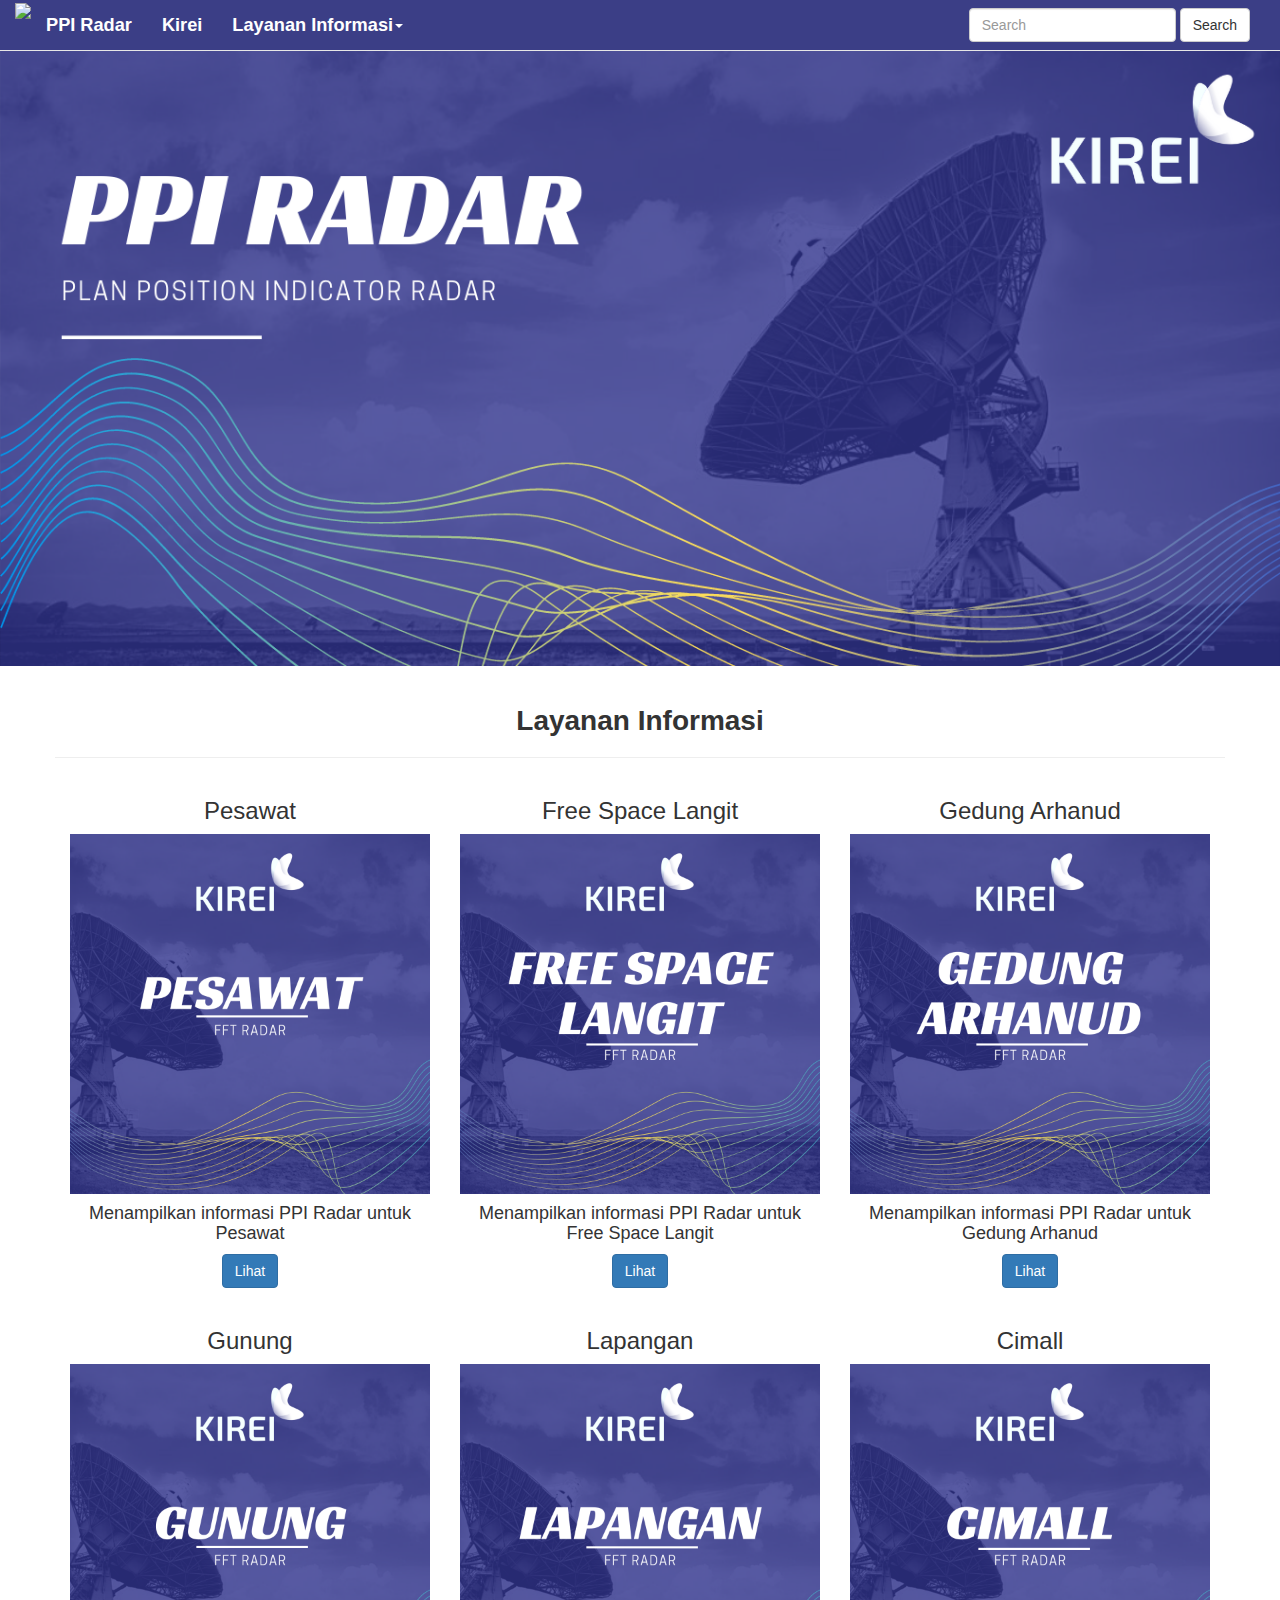
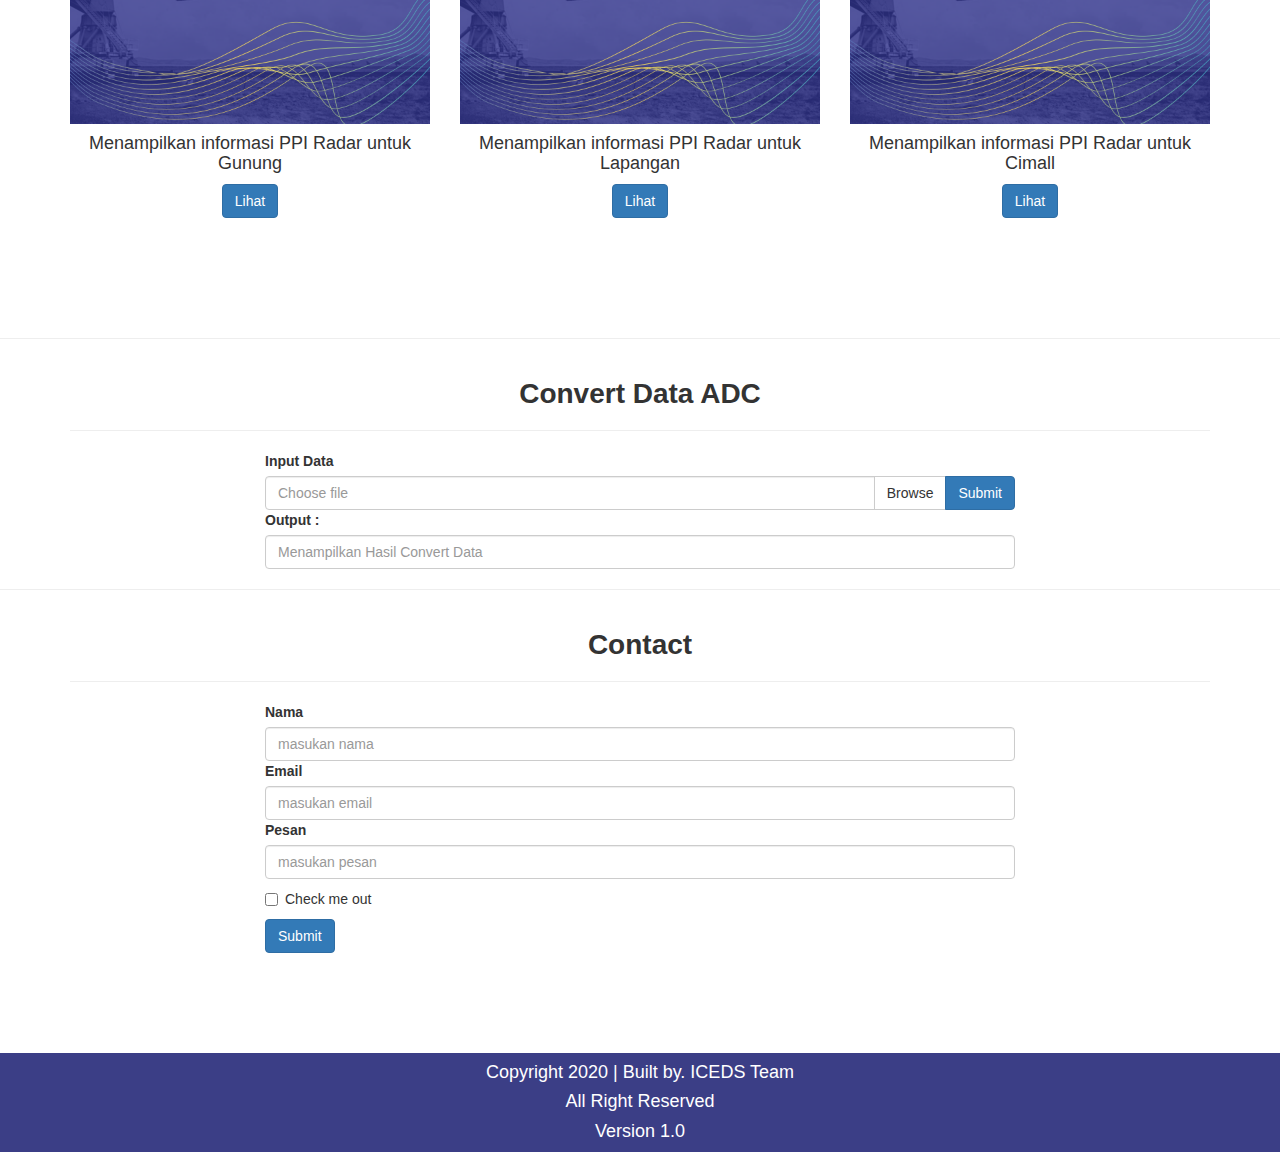
==== web/index.html @ fed9dc4a "Add files via upload" ====
<!doctype html>
<html lang="en">
  <head>
    <meta charset="utf-8">
    <meta http-equiv="X-UA-Compatible" content="IE=edge">
    <meta name="viewport" content="width=device-width, initial-scale=1">
    <!-- The above 3 meta tags *must* come first in the head; any other head content must come *after* these tags -->
    <title> PPI Radar </title>

    <!-- Bootstrap -->
    <link rel="stylesheet" href="https://stackpath.bootstrapcdn.com/bootstrap/3.4.1/css/bootstrap.min.css" integrity="sha384-HSMxcRTRxnN+Bdg0JdbxYKrThecOKuH5zCYotlSAcp1+c8xmyTe9GYg1l9a69psu" crossorigin="anonymous">
    <link rel="stylesheet" href="css/style.css">

    <!-- HTML5 shim and Respond.js for IE8 support of HTML5 elements and media queries -->
    <!-- WARNING: Respond.js doesn't work if you view the page via file:// -->
    <!--[if lt IE 9]>
      <script src="https://oss.maxcdn.com/html5shiv/3.7.3/html5shiv.min.js"></script>
      <script src="https://oss.maxcdn.com/respond/1.4.2/respond.min.js"></script>
    <![endif]-->
  </head>
  <body>

<!--header-->
</section>
<section class="header" id="header">
<nav class="navbar navbar-default navbar-fixed-top "style="background-color: #3B3E86;">
  <div class="container-fluid">
    <!-- Brand and toggle get grouped for better mobile display -->
    <div class="navbar-header">
      <button type="button" class="navbar-toggle collapsed" data-toggle="collapse" data-target="#bs-example-navbar-collapse-1" aria-expanded="false">
        <span class="sr-only">Toggle navigation</span>
        <span class="icon-bar"></span>
        <span class="icon-bar"></span>
        <span class="icon-bar"></span>
      </button>
      <a href="http://kirei.co.id"><img src="img/8.png" width="auto" height="50px" style="padding-top: 0px;"></a>
    </div>

    <!-- Collect the nav links, forms, and other content for toggling -->
    <div class="collapse navbar-collapse" id="bs-example-navbar-collapse-1  "style="background-color: #3B3E86;">
      <ul class="nav navbar-nav">
        <li><a style="color:#FFFFFF; font-weight:bold; font-size: 130%; "href="...">PPI Radar</a></li>
        </li>
        <li><a style="color:#FFFFFF; font-weight:bold; font-size: 130%;"href="https://kirei.co.id/">Kirei</a></li>
        </li>
        <li class="dropdown">
          <a style="font-weight:bold; font-size: 130%; background-color: #3B3E86; color:#FFFFFF "style="color:#FFFFFF;"href="#" class="dropdown-toggle" data-toggle="dropdown" role="button" aria-haspopup="true" aria-expanded="false">Layanan Informasi<span class="caret"></span></a>
          <ul class="dropdown-menu">
            <li><a href="img/2.png">Pesawat</a></li>
            <li><a href="img/3.png">Free Space Langit</a></li>
            <li><a href="img/4.png">Gedung Arhanud</a></li>
            <li><a href="img/5.png">Gunung</a></li>
            <li><a href="img/6.png">Lapangan</a></li>
            <li><a href="img/7.png">Cimall</a></li>
          </ul>
        </li>
      </ul>
      <ul class="nav navbar-nav navbar-right">
      <form class="navbar-form navbar-right" style="margin-right: 15px;">
        <div class="form-group">
          <input type="text" class="form-control" placeholder="Search">
        </div>
        <button type="submit"class="btn btn-default">Search</button>
      </form>
      </ul>
    </div><!-- /.navbar-collapse -->
  </div><!-- /.container-fluid -->
</nav>
</section>

<section class="first" id="first">
  <div class="thumbnail" style="padding: 0px; border:none;">
      <img src="img/1.png" alt="...">
      </div>
    </dir>
</section>

<section class="konten" id="konten">
<div class="container">
<div class="row text-center">
  <h3 style="font-weight:bold; font-size: 200%;">Layanan Informasi</h3>
  <hr>
</div>
<div class="row">
  <div class="col-sm-4">
    <div class="caption text-center">
        <h3>Pesawat</h3>
    <div class="thumbnail" style="padding: 0px; border:none;">
      <img src="img/2.png" width="auto" height="300">
      <h4>Menampilkan informasi PPI Radar untuk Pesawat</h4>
      <p><a href="img/2a.png" class="btn btn-primary" role="button">Lihat</a>
      </div>
    </div>
  </div>
  <div class="col-sm-4">
    <div class="caption text-center">
        <h3>Free Space Langit</h3>
    <div class="thumbnail" style="padding: 0px; border:none;">
      <img src="img/3.png" width="auto" height="300">
        <h4>Menampilkan informasi PPI Radar untuk Free Space Langit</h4>
        <p><a href="img/3a.png" class="btn btn-primary" role="button">Lihat</a>
      </div>
    </div>
  </div>
  <div class="col-sm-4">
    <div class="caption text-center">
        <h3>Gedung Arhanud</h3>
    <div class="thumbnail" style="padding: 0px; border:none;">
      <img src="img/4.png" width="auto" height="300">
        <h4>Menampilkan informasi PPI Radar untuk Gedung Arhanud</h4>
        <p><a href="img/4a.png" class="btn btn-primary" role="button">Lihat</a>
      </div>
    </div>
  </div>
</div>
<div class="row row-bawah"> 
   <div class="col-sm-4">
    <div class="caption text-center">
        <h3>Gunung</h3>
    <div class="thumbnail" style="padding: 0px; border:none;">
      <img src="img/5.png" width="auto" height="300">
       <h4>Menampilkan informasi PPI Radar untuk Gunung</h4>
         <p><a href="img/5a.png" class="btn btn-primary" role="button">Lihat</a>
      </div>
    </div>
  </div>
  <div class="col-sm-4">
    <div class="caption text-center">
        <h3>Lapangan</h3>
    <div class="thumbnail" style="padding: 0px; border:none;">
      <img src="img/6.png" width="auto" height="300">
        <h4>Menampilkan informasi PPI Radar untuk Lapangan</h4>
         <p><a href="img/6a.png" class="btn btn-primary" role="button">Lihat</a>
      </div>
    </div>
  </div>
  <div class="col-sm-4">
    <div class="caption text-center">
        <h3>Cimall</h3>
    <div class="thumbnail" style="padding: 0px; border:none;">
      <img src="img/7.png" width="auto" height="300">
        <h4>Menampilkan informasi PPI Radar untuk Cimall</h4>
         <p><a href="img/7a.png" class="btn btn-primary" role="button">Lihat</a>
      </div>
    </div>
  </div>
</section>

<hr>

<section class="pencarian" id="pencarian">
  <div class="container">
    <div class="row">
      <div class="col-sm-12 text-center">
        <h3 style="font-weight:bold; font-size: 200%;">Convert Data ADC</h3>
        <hr>
      </div>  
    </div>
  <div class="row">
<div class="col-sm-8 col-sm-offset-2">
    <form>
        <div class="from-group">
          <label for="name">Input Data</label>
          <div class="input-group">
          <input type="text" class="form-control" placeholder="Choose file">
           <span class="input-group-btn">
            <button class="btn btn-default" type="button">Browse</button>
            <button type="submit" class="btn btn-primary" role="button">Submit</button>
           </span>
        </div><!-- /input-group -->
      <div class="from-group">
          <label for="email">Output :</label>
          <input type="text" id="email" class="form-control" placeholder="Menampilkan Hasil Convert Data">
      </form>
    </div>
  </div>
</section>

<hr>

<section class="contact" id="contact">
  <div class="container">
    <div class="row">
      <div class="col-sm-12 text-center">
        <h3 style="font-weight:bold; font-size: 200%;">Contact</h3>
        <hr>
      </div>  
    </div>
  <div class="row">
    <div class="col-sm-8 col-sm-offset-2">
      <form>
        <div class="from-group">
          <label for="name">Nama</label>
          <input type="text" id="nama" class="form-control" placeholder="masukan nama">
        </div>
      <div class="from-group">
          <label for="email">Email</label>
          <input type="text" id="email" class="form-control" placeholder="masukan email">
      <div class="from-group">
          <label for="email">Pesan</label>
          <input type="text" id="Pesan" class="form-control" placeholder="masukan pesan">
        <div class="checkbox">
          <label>
           <input type="checkbox"> Check me out
          </label>
        </div>
        <button type="submit" class="btn btn-primary" role="button">Submit</button>
      </form>
    </div>
  </div>
</section>


<footer style="background-color: #3B3E86;">
  <div class="container">
    <div class="row">
    <div class="col-sm-12 text-center" style="color:#FFFFFF;">
      <h4>Copyright 2020 | Built by. ICEDS Team</h4>
      <h4>All Right Reserved</h4>
      <h4>Version 1.0</h4>
    </div>
</footer>


    <!-- jQuery (necessary for Bootstrap's JavaScript plugins) -->
    <script src="https://code.jquery.com/jquery-1.12.4.min.js" integrity="sha384-nvAa0+6Qg9clwYCGGPpDQLVpLNn0fRaROjHqs13t4Ggj3Ez50XnGQqc/r8MhnRDZ" crossorigin="anonymous"></script>
    <!-- Include all compiled plugins (below), or include individual files as needed -->
    <script src="https://stackpath.bootstrapcdn.com/bootstrap/3.4.1/js/bootstrap.min.js" integrity="sha384-aJ21OjlMXNL5UyIl/XNwTMqvzeRMZH2w8c5cRVpzpU8Y5bApTppSuUkhZXN0VxHd" crossorigin="anonymous"></script>
  </body>
</html>
---- web/css/style.css ----
hq {
	text-align: center;
}

.first {
	margin-top: 50px ;
}

.navbar {
	background-color: #1D2969
}

.footer {
	position: absolute;
	bottom: 0;
	width: 100%;
	height: 100px;
	background-color: : #1D2969
}

.konten {
	margin-bottom: 100px;
}

.contact {
	margin-bottom: 100px;
}
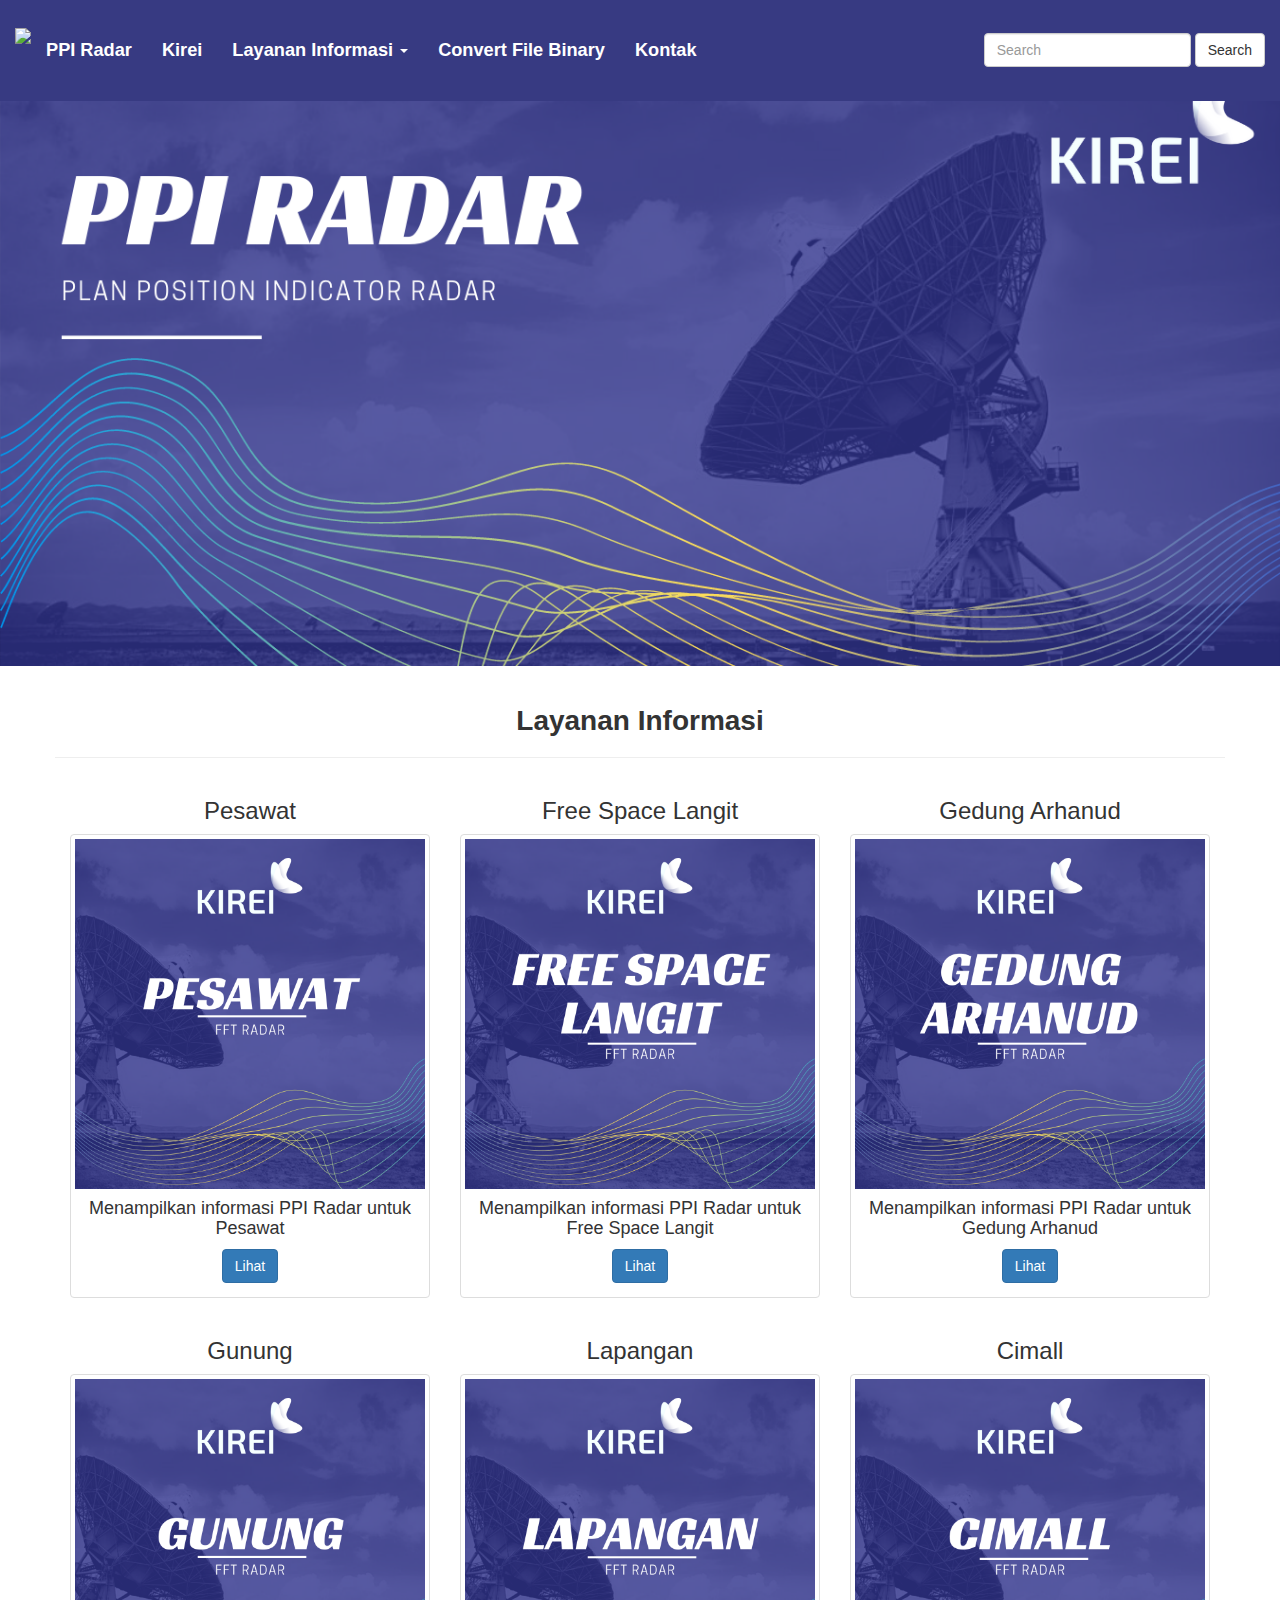
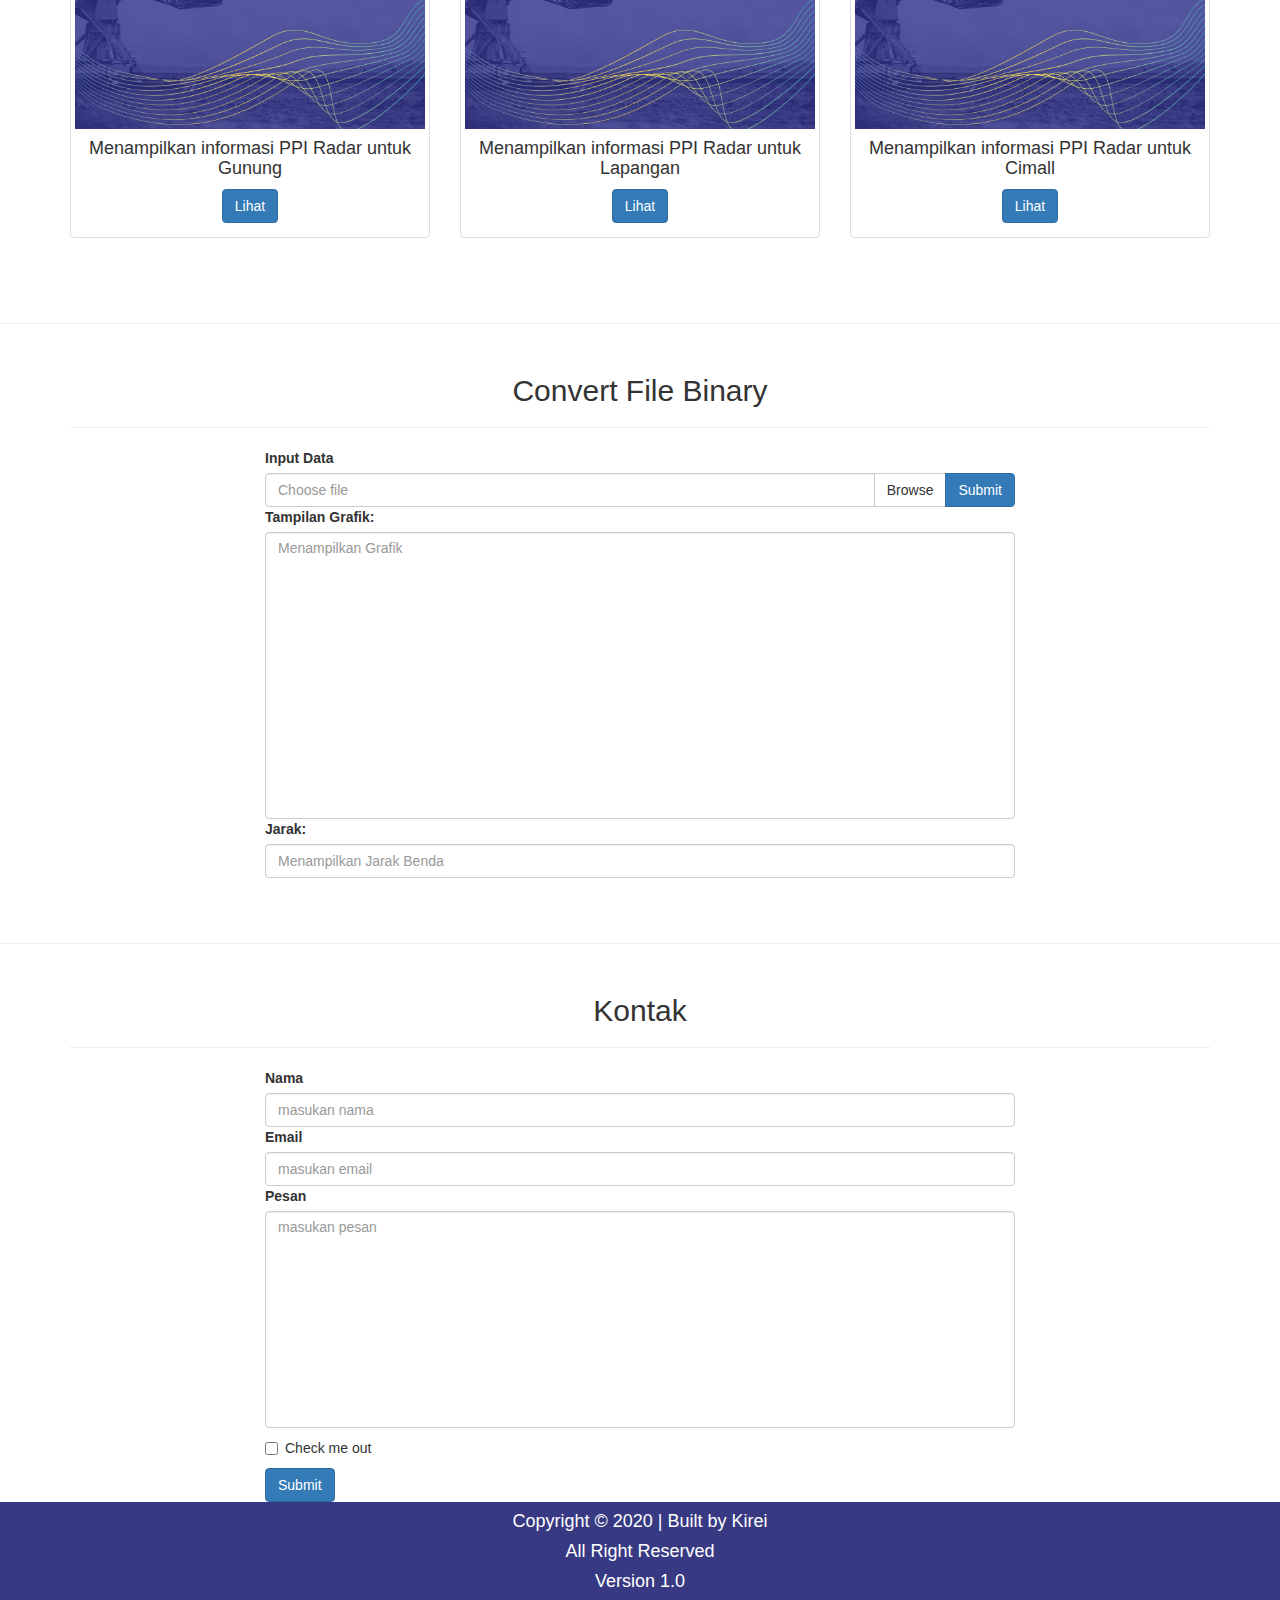
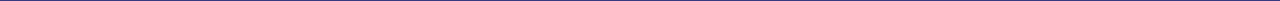
==== commit 9c6cc3c0: "update" ====
--- a/web/index.html
+++ b/web/index.html
@@ -1,5 +1,5 @@
 <!doctype html>
-<html lang="en">
+<html lang="en" id="home">
   <head>
     <meta charset="utf-8">
     <meta http-equiv="X-UA-Compatible" content="IE=edge">
@@ -14,217 +14,261 @@
     <!-- HTML5 shim and Respond.js for IE8 support of HTML5 elements and media queries -->
     <!-- WARNING: Respond.js doesn't work if you view the page via file:// -->
     <!--[if lt IE 9]>
-      <script src="https://oss.maxcdn.com/html5shiv/3.7.3/html5shiv.min.js"></script>
-      <script src="https://oss.maxcdn.com/respond/1.4.2/respond.min.js"></script>
+    <script src="https://oss.maxcdn.com/html5shiv/3.7.3/html5shiv.min.js"></script>
+    <script src="https://oss.maxcdn.com/respond/1.4.2/respond.min.js"></script>
     <![endif]-->
   </head>
-  <body>
-
-<!--header-->
-</section>
-<section class="header" id="header">
-<nav class="navbar navbar-default navbar-fixed-top "style="background-color: #3B3E86;">
+  <body id="body">  
+
+
+    <!-- navbar -->
+<nav class="navbar navbar-default navbar-fixed-top"style="background-color: #373A82; padding-top: 25px; padding-bottom: 25px; opacity: 100%; border-color: transparent; box-shadow: none;">
   <div class="container-fluid">
     <!-- Brand and toggle get grouped for better mobile display -->
-    <div class="navbar-header">
+     <div class="navbar-header">
       <button type="button" class="navbar-toggle collapsed" data-toggle="collapse" data-target="#bs-example-navbar-collapse-1" aria-expanded="false">
         <span class="sr-only">Toggle navigation</span>
         <span class="icon-bar"></span>
         <span class="icon-bar"></span>
         <span class="icon-bar"></span>
       </button>
-      <a href="http://kirei.co.id"><img src="img/8.png" width="auto" height="50px" style="padding-top: 0px;"></a>
-    </div>
+      <img src="img/8.png" width="auto" height="50px" style="padding-top: 0px;"></a>
+  </div>    
 
     <!-- Collect the nav links, forms, and other content for toggling -->
-    <div class="collapse navbar-collapse" id="bs-example-navbar-collapse-1  "style="background-color: #3B3E86;">
-      <ul class="nav navbar-nav">
-        <li><a style="color:#FFFFFF; font-weight:bold; font-size: 130%; "href="...">PPI Radar</a></li>
-        </li>
-        <li><a style="color:#FFFFFF; font-weight:bold; font-size: 130%;"href="https://kirei.co.id/">Kirei</a></li>
-        </li>
-        <li class="dropdown">
-          <a style="font-weight:bold; font-size: 130%; background-color: #3B3E86; color:#FFFFFF "style="color:#FFFFFF;"href="#" class="dropdown-toggle" data-toggle="dropdown" role="button" aria-haspopup="true" aria-expanded="false">Layanan Informasi<span class="caret"></span></a>
-          <ul class="dropdown-menu">
-            <li><a href="img/2.png">Pesawat</a></li>
-            <li><a href="img/3.png">Free Space Langit</a></li>
-            <li><a href="img/4.png">Gedung Arhanud</a></li>
-            <li><a href="img/5.png">Gunung</a></li>
-            <li><a href="img/6.png">Lapangan</a></li>
-            <li><a href="img/7.png">Cimall</a></li>
+        <div class="collapse navbar-collapse" id="bs-example-navbar-collapse-1">
+          <ul class="nav navbar-nav">
+            <li><a style="color:#FFFFFF; font-weight:bold; font-size: 130%; "href="#home">PPI Radar</a></li>
+            <li><a style="color:#FFFFFF; font-weight:bold; font-size: 130%; "href="https://kirei.co.id/">Kirei</a></li>
           </ul>
-        </li>
-      </ul>
-      <ul class="nav navbar-nav navbar-right">
-      <form class="navbar-form navbar-right" style="margin-right: 15px;">
+          <ul class="nav navbar-nav navbar-left">
+            <li class="dropdown">
+              <a style="font-weight:bold; font-size: 130%; background-color: #373A82; color:#FFFFFF; "href="#" class="dropdown-toggle" data-toggle="dropdown" role="button" aria-haspopup="true" aria-expanded="false">Layanan Informasi <span class="caret"></span></a>
+              <ul class="dropdown-menu "style="color:#FFFFFF; background-color: #373A82;">
+               <ul class="dropdown">
+                <li><a style="color:#FFFFFF; background-color: #373A82;"href="img/2.png">Pesawat</a></li>
+                <li><a style="color:#FFFFFF; background-color: #373A82;"href="img/3.png">Free Space Langit</a></li>
+                <li><a style="color:#FFFFFF; background-color: #373A82;"href="img/4.png">Gedung Arhanud</a></li>
+                <li><a style="color:#FFFFFF; background-color: #373A82;"href="img/5.png">Gunung</a></li>
+                <li><a style="color:#FFFFFF; background-color: #373A82;"href="img/6.png">Lapangan</a></li>
+                <li><a style="color:#FFFFFF; background-color: #373A82;"href="img/7.png">Cimall</a></li>
+               </ul>
+              </ul>
+            </li>
+          </ul>
+          <ul class="nav navbar-nav">
+            <li><a style="color:#FFFFFF; font-weight:bold; font-size: 130%;"href="#gaib" >Convert File Binary</a></li>
+            <li><a style="color:#FFFFFF; font-weight:bold; font-size: 130%;"href="#gaib-1">Kontak</a></li>
+          </ul>
+      <form class="navbar-form navbar-right">
         <div class="form-group">
           <input type="text" class="form-control" placeholder="Search">
         </div>
-        <button type="submit"class="btn btn-default">Search</button>
+        <button type="Search" class="btn btn-default">Search</button>
       </form>
-      </ul>
     </div><!-- /.navbar-collapse -->
   </div><!-- /.container-fluid -->
 </nav>
-</section>
-
-<section class="first" id="first">
-  <div class="thumbnail" style="padding: 0px; border:none;">
-      <img src="img/1.png" alt="...">
+<!--akhir navbar-->
+
+
+    <!-- first -->
+    <section class="first" id="first">
+      <div class="thumbnail" style="padding: 0px; border:none;">
+        <img src="img/1.png" alt="PPI Radar">
+      </dir>
+    </section><!-- /first -->
+
+    <!-- layanan-informasi -->
+    <section class="layanan-informasi" id="layanan-informasi">
+      <div class="container">
+        <!-- row1 -->
+        <div class="row text-center">
+          <h3 style="font-weight:bold; font-size: 200%;">Layanan Informasi</h3>
+          <hr>
+        </div><!-- /row1 -->
+        
+        <!-- row2 -->
+        <div class="row">
+          <div class="col-sm-4">
+            <div class="caption text-center">
+              <h3>Pesawat</h3>
+              <div class="thumbnail text-center tmb-no-border">
+                <img src="img/2.png" width="auto" height="300">
+                <h4>Menampilkan informasi PPI Radar untuk Pesawat</h4>
+                <p><a href="img/2a.png" class="btn btn-primary" role="button" target="_blank">Lihat</a></p>
+              </div>
+            </div>
+          </div>
+
+          <div class="col-sm-4">
+            <div class="caption text-center">
+              <h3>Free Space Langit</h3>
+              <div class="thumbnail text-center tmb-no-border">
+                <img src="img/3.png" width="auto" height="300">
+                <h4>Menampilkan informasi PPI Radar untuk Free Space Langit</h4>
+                <p><a href="img/3a.png" class="btn btn-primary" role="button" target="_blank">Lihat</a></p>
+              </div>
+            </div>
+          </div>
+
+          <div class="col-sm-4">
+            <div class="caption text-center">
+              <h3>Gedung Arhanud</h3>
+              <div class="thumbnail text-center tmb-no-border ">
+                <img src="img/4.png" width="auto" height="300">
+                <h4>Menampilkan informasi PPI Radar untuk Gedung Arhanud</h4>
+                <p><a href="img/4a.png" class="btn btn-primary" role="button" target="_blank">Lihat</a></p>
+              </div>
+            </div>
+          </div>
+        </div><!-- /row2 -->
+
+        <!-- row3 -->
+        <div class="row row-bawah">
+          <div class="col-sm-4">
+            <div class="caption text-center">
+              <h3>Gunung</h3>
+              <div class="thumbnail text-center tmb-no-border">
+                <img src="img/5.png" width="auto" height="300">
+                <h4>Menampilkan informasi PPI Radar untuk Gunung</h4>
+                <p><a href="img/5a.png" class="btn btn-primary" role="button" target="_blank">Lihat</a></p>
+              </div>
+            </div>
+          </div>
+
+          <div class="col-sm-4">
+            <div class="caption text-center">
+              <h3>Lapangan</h3>
+              <div class="thumbnail text-center tmb-no-border">
+                <img src="img/6.png" width="auto" height="300">
+                <h4>Menampilkan informasi PPI Radar untuk Lapangan</h4>
+                <p><a href="img/6a.png" class="btn btn-primary" role="button" target="_blank">Lihat</a></p>
+              </div>
+            </div>
+          </div>
+          <div class="col-sm-4">
+            <div class="caption text-center">
+              <h3>Cimall</h3>
+              <div class="thumbnail text-center tmb-no-border">
+                <img src="img/7.png" width="auto" height="300">
+                <h4>Menampilkan informasi PPI Radar untuk Cimall</h4>
+                <p><a href="img/7a.png" class="btn btn-primary" role="button" target="_blank">Lihat</a></p>
+              </div>
+            </div>
+          </div>
+        </div><!-- /row3 -->
+      </div><!-- /container -->
+      <div style="padding-bottom: 50px; "class="gaib" id="gaib">
       </div>
-    </dir>
-</section>
-
-<section class="konten" id="konten">
-<div class="container">
-<div class="row text-center">
-  <h3 style="font-weight:bold; font-size: 200%;">Layanan Informasi</h3>
-  <hr>
-</div>
-<div class="row">
-  <div class="col-sm-4">
-    <div class="caption text-center">
-        <h3>Pesawat</h3>
-    <div class="thumbnail" style="padding: 0px; border:none;">
-      <img src="img/2.png" width="auto" height="300">
-      <h4>Menampilkan informasi PPI Radar untuk Pesawat</h4>
-      <p><a href="img/2a.png" class="btn btn-primary" role="button">Lihat</a>
+    </section><!-- /konten -->
+
+
+<!-- convert-excel -->
+<hr style="margin-top: 15px; "id="hr-excel">
+    <section style="margin-top: 30px; "class="convert" id="convert">
+      <div class="container">
+        <!-- row1 -->
+        <div class="row">
+          <div class="col-sm-12 text-center">
+            <h2>Convert File Binary</h2>
+            <hr>
+          </div>  
+        </div><!-- /row1 -->
+
+        <!-- row2 -->
+        <div class="row">
+          <div class="col-sm-8 col-sm-offset-2">
+            <form>
+              <div class="from-group">
+                <label for="input">Input Data</label>
+                <div class="input-group">
+                  <input type="text" class="form-control" placeholder="Choose file">
+                  <span class="input-group-btn">
+                    <button class="btn btn-default" type="button">Browse</button>
+                    <button type="submit" class="btn btn-primary" role="button">Submit</button>
+                  </span>
+                </div><!-- /input-group -->
+              </div>
+              <div class="from-group">
+                <label for="Grafik">Tampilan Grafik:</label>
+                <input type="text" id="Grafik" class="form-control" placeholder="Menampilkan Grafik"style="padding-top: 15px; padding-bottom: 270px;">
+              </div>
+              <div class="from-group">
+                <label for="Jarak">Jarak:</label>
+                <input type="text" id="Jarak" class="form-control" placeholder="Menampilkan Jarak Benda">
+              </div>
+            </form>
+          </div>
+        </div><!-- /row2 -->
+      </div><!-- /container -->
+      <div style="padding-bottom: 50px; "class="gaib-1" id="gaib-1">
       </div>
-    </div>
-  </div>
-  <div class="col-sm-4">
-    <div class="caption text-center">
-        <h3>Free Space Langit</h3>
-    <div class="thumbnail" style="padding: 0px; border:none;">
-      <img src="img/3.png" width="auto" height="300">
-        <h4>Menampilkan informasi PPI Radar untuk Free Space Langit</h4>
-        <p><a href="img/3a.png" class="btn btn-primary" role="button">Lihat</a>
-      </div>
-    </div>
-  </div>
-  <div class="col-sm-4">
-    <div class="caption text-center">
-        <h3>Gedung Arhanud</h3>
-    <div class="thumbnail" style="padding: 0px; border:none;">
-      <img src="img/4.png" width="auto" height="300">
-        <h4>Menampilkan informasi PPI Radar untuk Gedung Arhanud</h4>
-        <p><a href="img/4a.png" class="btn btn-primary" role="button">Lihat</a>
-      </div>
-    </div>
-  </div>
-</div>
-<div class="row row-bawah"> 
-   <div class="col-sm-4">
-    <div class="caption text-center">
-        <h3>Gunung</h3>
-    <div class="thumbnail" style="padding: 0px; border:none;">
-      <img src="img/5.png" width="auto" height="300">
-       <h4>Menampilkan informasi PPI Radar untuk Gunung</h4>
-         <p><a href="img/5a.png" class="btn btn-primary" role="button">Lihat</a>
-      </div>
-    </div>
-  </div>
-  <div class="col-sm-4">
-    <div class="caption text-center">
-        <h3>Lapangan</h3>
-    <div class="thumbnail" style="padding: 0px; border:none;">
-      <img src="img/6.png" width="auto" height="300">
-        <h4>Menampilkan informasi PPI Radar untuk Lapangan</h4>
-         <p><a href="img/6a.png" class="btn btn-primary" role="button">Lihat</a>
-      </div>
-    </div>
-  </div>
-  <div class="col-sm-4">
-    <div class="caption text-center">
-        <h3>Cimall</h3>
-    <div class="thumbnail" style="padding: 0px; border:none;">
-      <img src="img/7.png" width="auto" height="300">
-        <h4>Menampilkan informasi PPI Radar untuk Cimall</h4>
-         <p><a href="img/7a.png" class="btn btn-primary" role="button">Lihat</a>
-      </div>
-    </div>
-  </div>
-</section>
-
-<hr>
-
-<section class="pencarian" id="pencarian">
-  <div class="container">
-    <div class="row">
-      <div class="col-sm-12 text-center">
-        <h3 style="font-weight:bold; font-size: 200%;">Convert Data ADC</h3>
-        <hr>
-      </div>  
-    </div>
-  <div class="row">
-<div class="col-sm-8 col-sm-offset-2">
-    <form>
-        <div class="from-group">
-          <label for="name">Input Data</label>
-          <div class="input-group">
-          <input type="text" class="form-control" placeholder="Choose file">
-           <span class="input-group-btn">
-            <button class="btn btn-default" type="button">Browse</button>
-            <button type="submit" class="btn btn-primary" role="button">Submit</button>
-           </span>
-        </div><!-- /input-group -->
-      <div class="from-group">
-          <label for="email">Output :</label>
-          <input type="text" id="email" class="form-control" placeholder="Menampilkan Hasil Convert Data">
-      </form>
-    </div>
-  </div>
-</section>
-
-<hr>
-
-<section class="contact" id="contact">
-  <div class="container">
-    <div class="row">
-      <div class="col-sm-12 text-center">
-        <h3 style="font-weight:bold; font-size: 200%;">Contact</h3>
-        <hr>
-      </div>  
-    </div>
-  <div class="row">
-    <div class="col-sm-8 col-sm-offset-2">
-      <form>
-        <div class="from-group">
-          <label for="name">Nama</label>
-          <input type="text" id="nama" class="form-control" placeholder="masukan nama">
-        </div>
-      <div class="from-group">
-          <label for="email">Email</label>
-          <input type="text" id="email" class="form-control" placeholder="masukan email">
-      <div class="from-group">
-          <label for="email">Pesan</label>
-          <input type="text" id="Pesan" class="form-control" placeholder="masukan pesan">
-        <div class="checkbox">
-          <label>
-           <input type="checkbox"> Check me out
-          </label>
-        </div>
-        <button type="submit" class="btn btn-primary" role="button">Submit</button>
-      </form>
-    </div>
-  </div>
-</section>
-
-
-<footer style="background-color: #3B3E86;">
-  <div class="container">
-    <div class="row">
-    <div class="col-sm-12 text-center" style="color:#FFFFFF;">
-      <h4>Copyright 2020 | Built by. ICEDS Team</h4>
-      <h4>All Right Reserved</h4>
-      <h4>Version 1.0</h4>
-    </div>
-</footer>
-
-
-    <!-- jQuery (necessary for Bootstrap's JavaScript plugins) -->
-    <script src="https://code.jquery.com/jquery-1.12.4.min.js" integrity="sha384-nvAa0+6Qg9clwYCGGPpDQLVpLNn0fRaROjHqs13t4Ggj3Ez50XnGQqc/r8MhnRDZ" crossorigin="anonymous"></script>
-    <!-- Include all compiled plugins (below), or include individual files as needed -->
-    <script src="https://stackpath.bootstrapcdn.com/bootstrap/3.4.1/js/bootstrap.min.js" integrity="sha384-aJ21OjlMXNL5UyIl/XNwTMqvzeRMZH2w8c5cRVpzpU8Y5bApTppSuUkhZXN0VxHd" crossorigin="anonymous"></script>
+    </section><!-- /pencarian -->
+
+
+    <!-- Kontak -->
+<hr style="margin-top: 15px; "id="hr-kontak">
+    <section style="margin-top: 30px; "class="kontak" id="kontak">
+      <div class="container">
+        <!-- row1 -->
+        <div class="row">
+          <div class="col-sm-12 text-center">
+            <h2>Kontak</h2>
+            <hr>
+          </div>  
+        </div><!-- /row1 -->
+        <!-- row2 -->
+        <div class="row">
+          <div class="col-sm-8 col-sm-offset-2">
+            <form>
+              <div class="from-group">
+                <label for="name">Nama</label>
+                <input type="text" id="nama" class="form-control" placeholder="masukan nama">
+              </div>
+              <div class="from-group">
+                <label for="email">Email</label>
+                <input type="text" id="email" class="form-control" placeholder="masukan email">
+              </div>
+              <div class="from-group">
+                <label for="email">Pesan</label>
+                <input type="text" id="Pesan" class="form-control" placeholder="masukan pesan "style="padding-top: 15px; padding-bottom: 200px;">
+              </div>
+              <div class="checkbox">
+                <label>
+                  <input type="checkbox"> Check me out
+                </label>
+              </div>
+              <button type="submit" class="btn btn-primary" role="button">Submit</button>
+            </form>
+          </div><!-- /col -->
+        </div><!-- /row2 -->
+      </div><!-- /container -->
+    </section><!-- /Kontak -->
+    
+    <!-- footer -->
+    <footer style="background-color: #373A82;">
+      <div class="container">
+        <div class="row">
+          <div class="col-sm-12 text-center" style="color:#FFFFFF;">
+            <h4>Copyright © 2020 | Built by Kirei</h4>
+            <h4>All Right Reserved</h4>
+            <h4>Version 1.0</h4>
+          </div>
+        </div><!-- /row -->
+      </div><!-- /container -->
+    </footer><!-- /footer -->
+
+    <!-- Optional JavaScript -->
+    <!-- jQuery first, then Popper.js, then Bootstrap JS -->
+     <script src="https://code.jquery.com/jquery-3.5.1.slim.min.js" integrity="sha384-DfXdz2htPH0lsSSs5nCTpuj/zy4C+OGpamoFVy38MVBnE+IbbVYUew+OrCXaRkfj" crossorigin="anonymous"></script>
+    <script src="https://cdn.jsdelivr.net/npm/popper.js@1.16.0/dist/umd/popper.min.js" integrity="sha384-Q6E9RHvbIyZFJoft+2mJbHaEWldlvI9IOYy5n3zV9zzTtmI3UksdQRVvoxMfooAo" crossorigin="anonymous"></script>
+    <script src="https://stackpath.bootstrapcdn.com/bootstrap/4.5.0/js/bootstrap.min.js" integrity="sha384-OgVRvuATP1z7JjHLkuOU7Xw704+h835Lr+6QL9UvYjZE3Ipu6Tp75j7Bh/kR0JKI" crossorigin="anonymous"></script>
+    <script src="js/script.js"></script>
+    <script src="js/jquery-3.5.1.min.js"></script>
+    <script src="https://code.jquery.com/jquery-3.5.1.min.js" integrity="sha256-9/aliU8dGd2tb6OSsuzixeV4y/faTqgFtohetphbbj0="crossorigin="anonymous"></script>
+    <script src="js/jquery.easing.1.3.js"></script>
+    <script src="js/bootstrap.min.js"></script>
+  <script src="js/script.js"></script>
   </body>
 </html>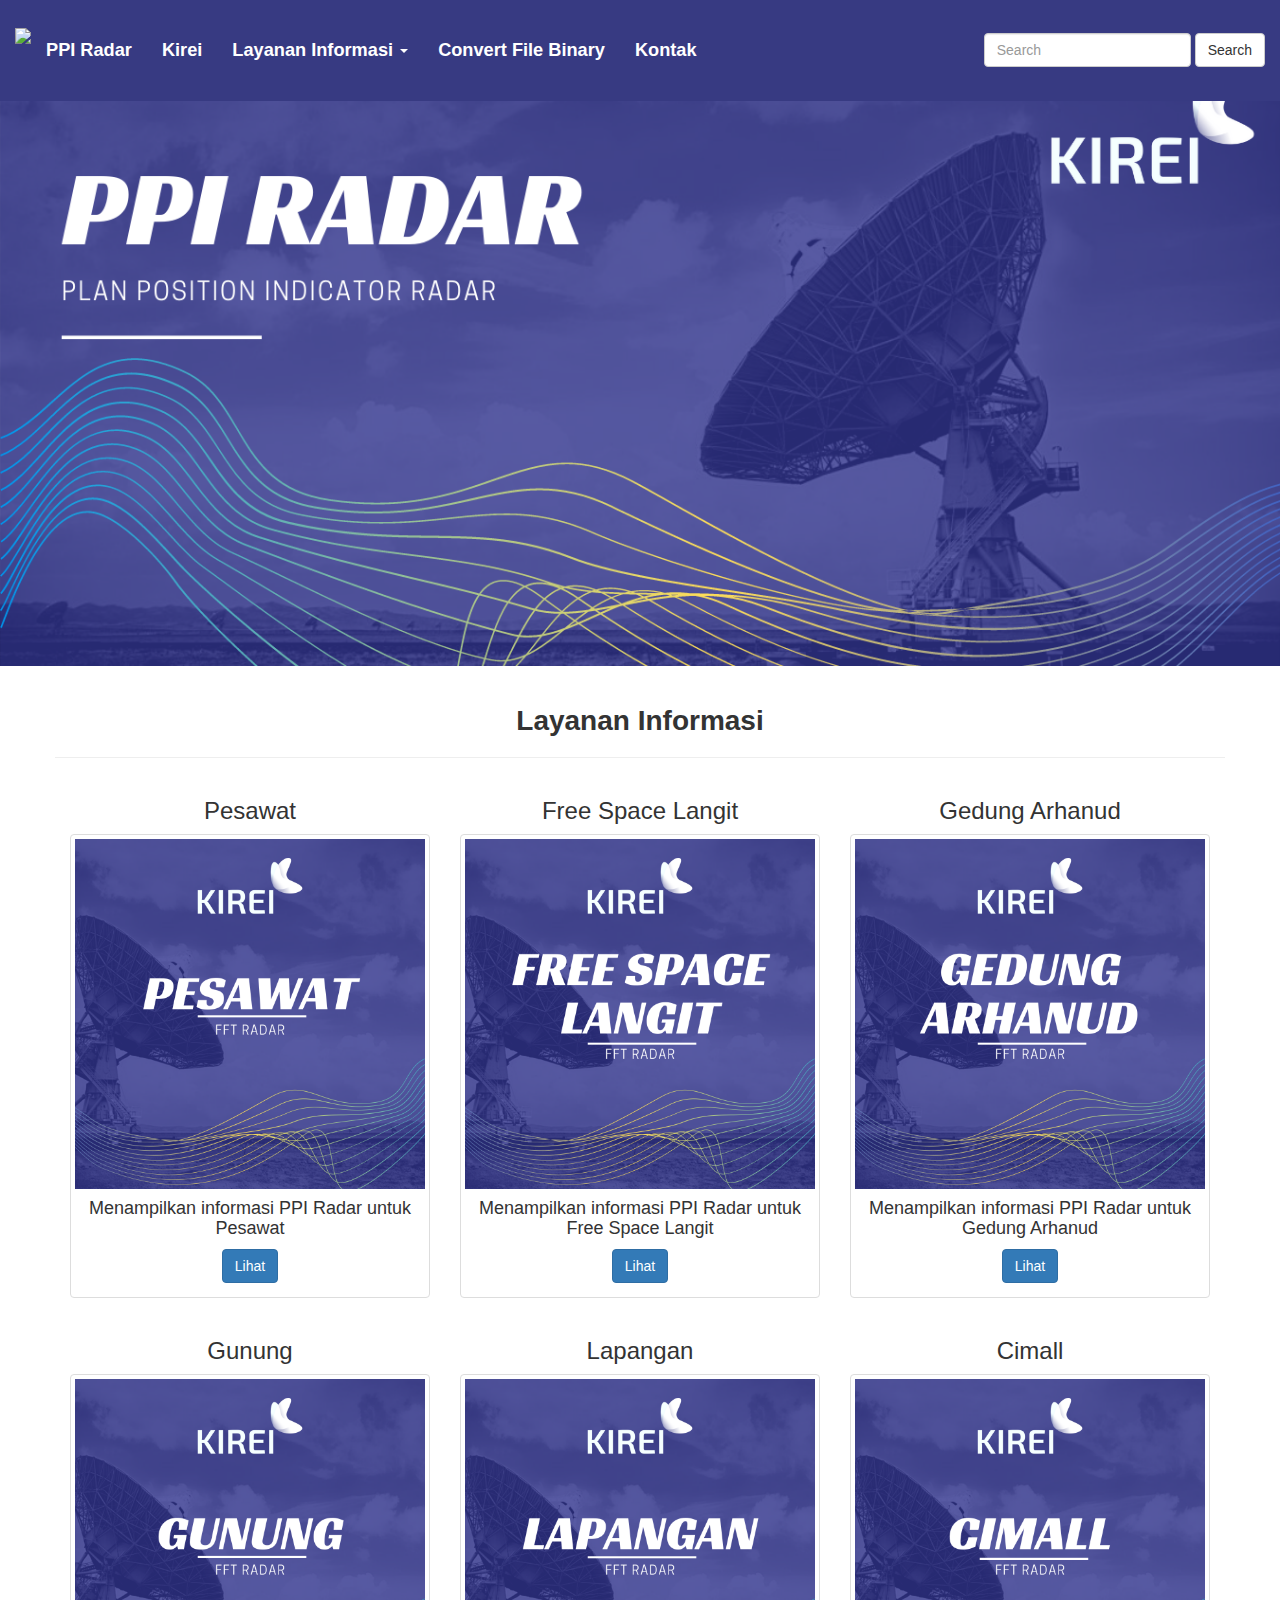
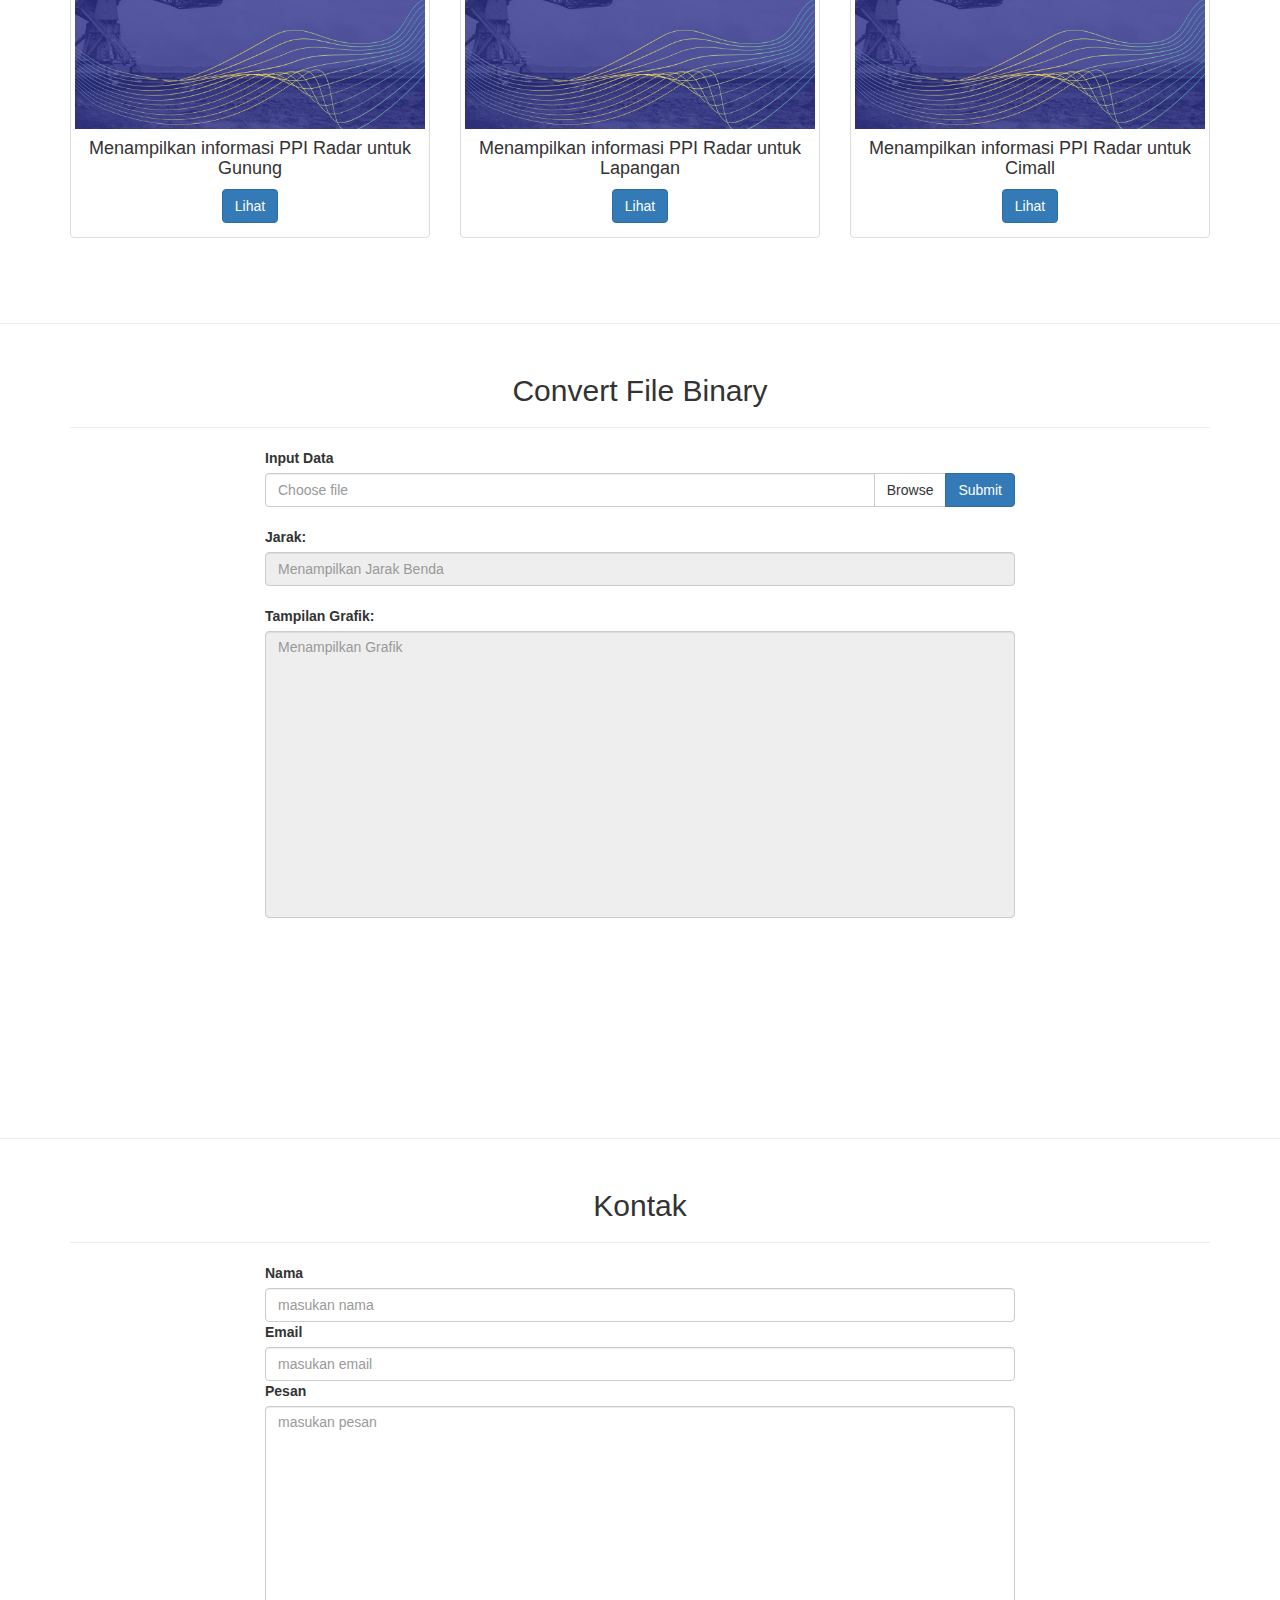
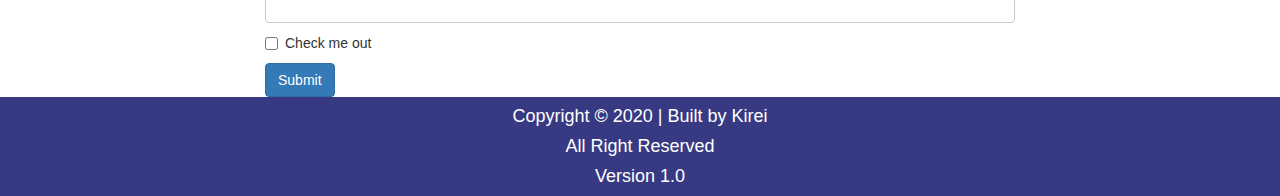
==== commit 562850f3: "Update showing data chart" ====
--- a/web/index.html
+++ b/web/index.html
@@ -22,20 +22,20 @@
 
 
     <!-- navbar -->
-<nav class="navbar navbar-default navbar-fixed-top"style="background-color: #373A82; padding-top: 25px; padding-bottom: 25px; opacity: 100%; border-color: transparent; box-shadow: none;">
-  <div class="container-fluid">
-    <!-- Brand and toggle get grouped for better mobile display -->
-     <div class="navbar-header">
-      <button type="button" class="navbar-toggle collapsed" data-toggle="collapse" data-target="#bs-example-navbar-collapse-1" aria-expanded="false">
-        <span class="sr-only">Toggle navigation</span>
-        <span class="icon-bar"></span>
-        <span class="icon-bar"></span>
-        <span class="icon-bar"></span>
-      </button>
-      <img src="img/8.png" width="auto" height="50px" style="padding-top: 0px;"></a>
-  </div>    
-
-    <!-- Collect the nav links, forms, and other content for toggling -->
+    <nav class="navbar navbar-default navbar-fixed-top"style="background-color: #373A82; padding-top: 25px; padding-bottom: 25px; opacity: 100%; border-color: transparent; box-shadow: none;">
+      <div class="container-fluid">
+        <!-- Brand and toggle get grouped for better mobile display -->
+        <div class="navbar-header">
+          <button type="button" class="navbar-toggle collapsed" data-toggle="collapse" data-target="#bs-example-navbar-collapse-1" aria-expanded="false">
+            <span class="sr-only">Toggle navigation</span>
+            <span class="icon-bar"></span>
+            <span class="icon-bar"></span>
+            <span class="icon-bar"></span>
+          </button>
+          <img src="img/8.png" width="auto" height="50px" style="padding-top: 0px;"></a>
+        </div>    
+
+        <!-- Collect the nav links, forms, and other content for toggling -->
         <div class="collapse navbar-collapse" id="bs-example-navbar-collapse-1">
           <ul class="nav navbar-nav">
             <li><a style="color:#FFFFFF; font-weight:bold; font-size: 130%; "href="#home">PPI Radar</a></li>
@@ -44,15 +44,13 @@
           <ul class="nav navbar-nav navbar-left">
             <li class="dropdown">
               <a style="font-weight:bold; font-size: 130%; background-color: #373A82; color:#FFFFFF; "href="#" class="dropdown-toggle" data-toggle="dropdown" role="button" aria-haspopup="true" aria-expanded="false">Layanan Informasi <span class="caret"></span></a>
-              <ul class="dropdown-menu "style="color:#FFFFFF; background-color: #373A82;">
-               <ul class="dropdown">
+              <ul class="dropdown-menu"style="color:#FFFFFF; background-color: #373A82;">
                 <li><a style="color:#FFFFFF; background-color: #373A82;"href="img/2.png">Pesawat</a></li>
                 <li><a style="color:#FFFFFF; background-color: #373A82;"href="img/3.png">Free Space Langit</a></li>
                 <li><a style="color:#FFFFFF; background-color: #373A82;"href="img/4.png">Gedung Arhanud</a></li>
                 <li><a style="color:#FFFFFF; background-color: #373A82;"href="img/5.png">Gunung</a></li>
                 <li><a style="color:#FFFFFF; background-color: #373A82;"href="img/6.png">Lapangan</a></li>
                 <li><a style="color:#FFFFFF; background-color: #373A82;"href="img/7.png">Cimall</a></li>
-               </ul>
               </ul>
             </li>
           </ul>
@@ -60,16 +58,16 @@
             <li><a style="color:#FFFFFF; font-weight:bold; font-size: 130%;"href="#gaib" >Convert File Binary</a></li>
             <li><a style="color:#FFFFFF; font-weight:bold; font-size: 130%;"href="#gaib-1">Kontak</a></li>
           </ul>
-      <form class="navbar-form navbar-right">
-        <div class="form-group">
-          <input type="text" class="form-control" placeholder="Search">
-        </div>
-        <button type="Search" class="btn btn-default">Search</button>
-      </form>
-    </div><!-- /.navbar-collapse -->
-  </div><!-- /.container-fluid -->
-</nav>
-<!--akhir navbar-->
+          <form class="navbar-form navbar-right">
+            <div class="form-group">
+              <input type="text" class="form-control" placeholder="Search">
+            </div>
+            <button type="Search" class="btn btn-default">Search</button>
+          </form>
+        </div><!-- /.navbar-collapse -->
+      </div><!-- /.container-fluid -->
+    </nav>
+    <!--akhir navbar-->
 
 
     <!-- first -->
@@ -164,8 +162,8 @@
     </section><!-- /konten -->
 
 
-<!-- convert-excel -->
-<hr style="margin-top: 15px; "id="hr-excel">
+    <!-- convert-excel -->
+    <hr style="margin-top: 15px; "id="hr-excel">
     <section style="margin-top: 30px; "class="convert" id="convert">
       <div class="container">
         <!-- row1 -->
@@ -190,13 +188,14 @@
                   </span>
                 </div><!-- /input-group -->
               </div>
-              <div class="from-group">
+              <div class="from-group" style="margin-top: 20px">
+                <label for="Jarak">Jarak:</label>
+                <input type="text" id="Jarak" class="form-control" placeholder="Menampilkan Jarak Benda" readonly=>
+              </div>
+              <div class="from-group" style="margin-top: 20px">
                 <label for="Grafik">Tampilan Grafik:</label>
-                <input type="text" id="Grafik" class="form-control" placeholder="Menampilkan Grafik"style="padding-top: 15px; padding-bottom: 270px;">
-              </div>
-              <div class="from-group">
-                <label for="Jarak">Jarak:</label>
-                <input type="text" id="Jarak" class="form-control" placeholder="Menampilkan Jarak Benda">
+                <input type="text" id="Grafik" class="form-control" placeholder="Menampilkan Grafik"style="padding-top: 15px; padding-bottom: 270px;" readonly>
+                <canvas id="chart-ppi"></canvas>
               </div>
             </form>
           </div>
@@ -208,7 +207,7 @@
 
 
     <!-- Kontak -->
-<hr style="margin-top: 15px; "id="hr-kontak">
+    <hr style="margin-top: 15px; "id="hr-kontak">
     <section style="margin-top: 30px; "class="kontak" id="kontak">
       <div class="container">
         <!-- row1 -->
@@ -261,14 +260,19 @@
 
     <!-- Optional JavaScript -->
     <!-- jQuery first, then Popper.js, then Bootstrap JS -->
-     <script src="https://code.jquery.com/jquery-3.5.1.slim.min.js" integrity="sha384-DfXdz2htPH0lsSSs5nCTpuj/zy4C+OGpamoFVy38MVBnE+IbbVYUew+OrCXaRkfj" crossorigin="anonymous"></script>
+    <script src="https://code.jquery.com/jquery-3.5.1.slim.min.js" integrity="sha384-DfXdz2htPH0lsSSs5nCTpuj/zy4C+OGpamoFVy38MVBnE+IbbVYUew+OrCXaRkfj" crossorigin="anonymous"></script>
     <script src="https://cdn.jsdelivr.net/npm/popper.js@1.16.0/dist/umd/popper.min.js" integrity="sha384-Q6E9RHvbIyZFJoft+2mJbHaEWldlvI9IOYy5n3zV9zzTtmI3UksdQRVvoxMfooAo" crossorigin="anonymous"></script>
     <script src="https://stackpath.bootstrapcdn.com/bootstrap/4.5.0/js/bootstrap.min.js" integrity="sha384-OgVRvuATP1z7JjHLkuOU7Xw704+h835Lr+6QL9UvYjZE3Ipu6Tp75j7Bh/kR0JKI" crossorigin="anonymous"></script>
-    <script src="js/script.js"></script>
     <script src="js/jquery-3.5.1.min.js"></script>
     <script src="https://code.jquery.com/jquery-3.5.1.min.js" integrity="sha256-9/aliU8dGd2tb6OSsuzixeV4y/faTqgFtohetphbbj0="crossorigin="anonymous"></script>
     <script src="js/jquery.easing.1.3.js"></script>
     <script src="js/bootstrap.min.js"></script>
-  <script src="js/script.js"></script>
+    <script src="https://cdnjs.cloudflare.com/ajax/libs/moment.js/2.24.0/moment.min.js"></script>
+    <script src="https://cdnjs.cloudflare.com/ajax/libs/toastr.js/latest/toastr.min.js"></script>
+    <!-- ChartJS -->
+    <script src="https://cdn.jsdelivr.net/npm/chart.js@2.8.0"></script>
+
+    <script src="js/script.js"></script>
+    <script src="js/chartppi.js"></script>
   </body>
 </html>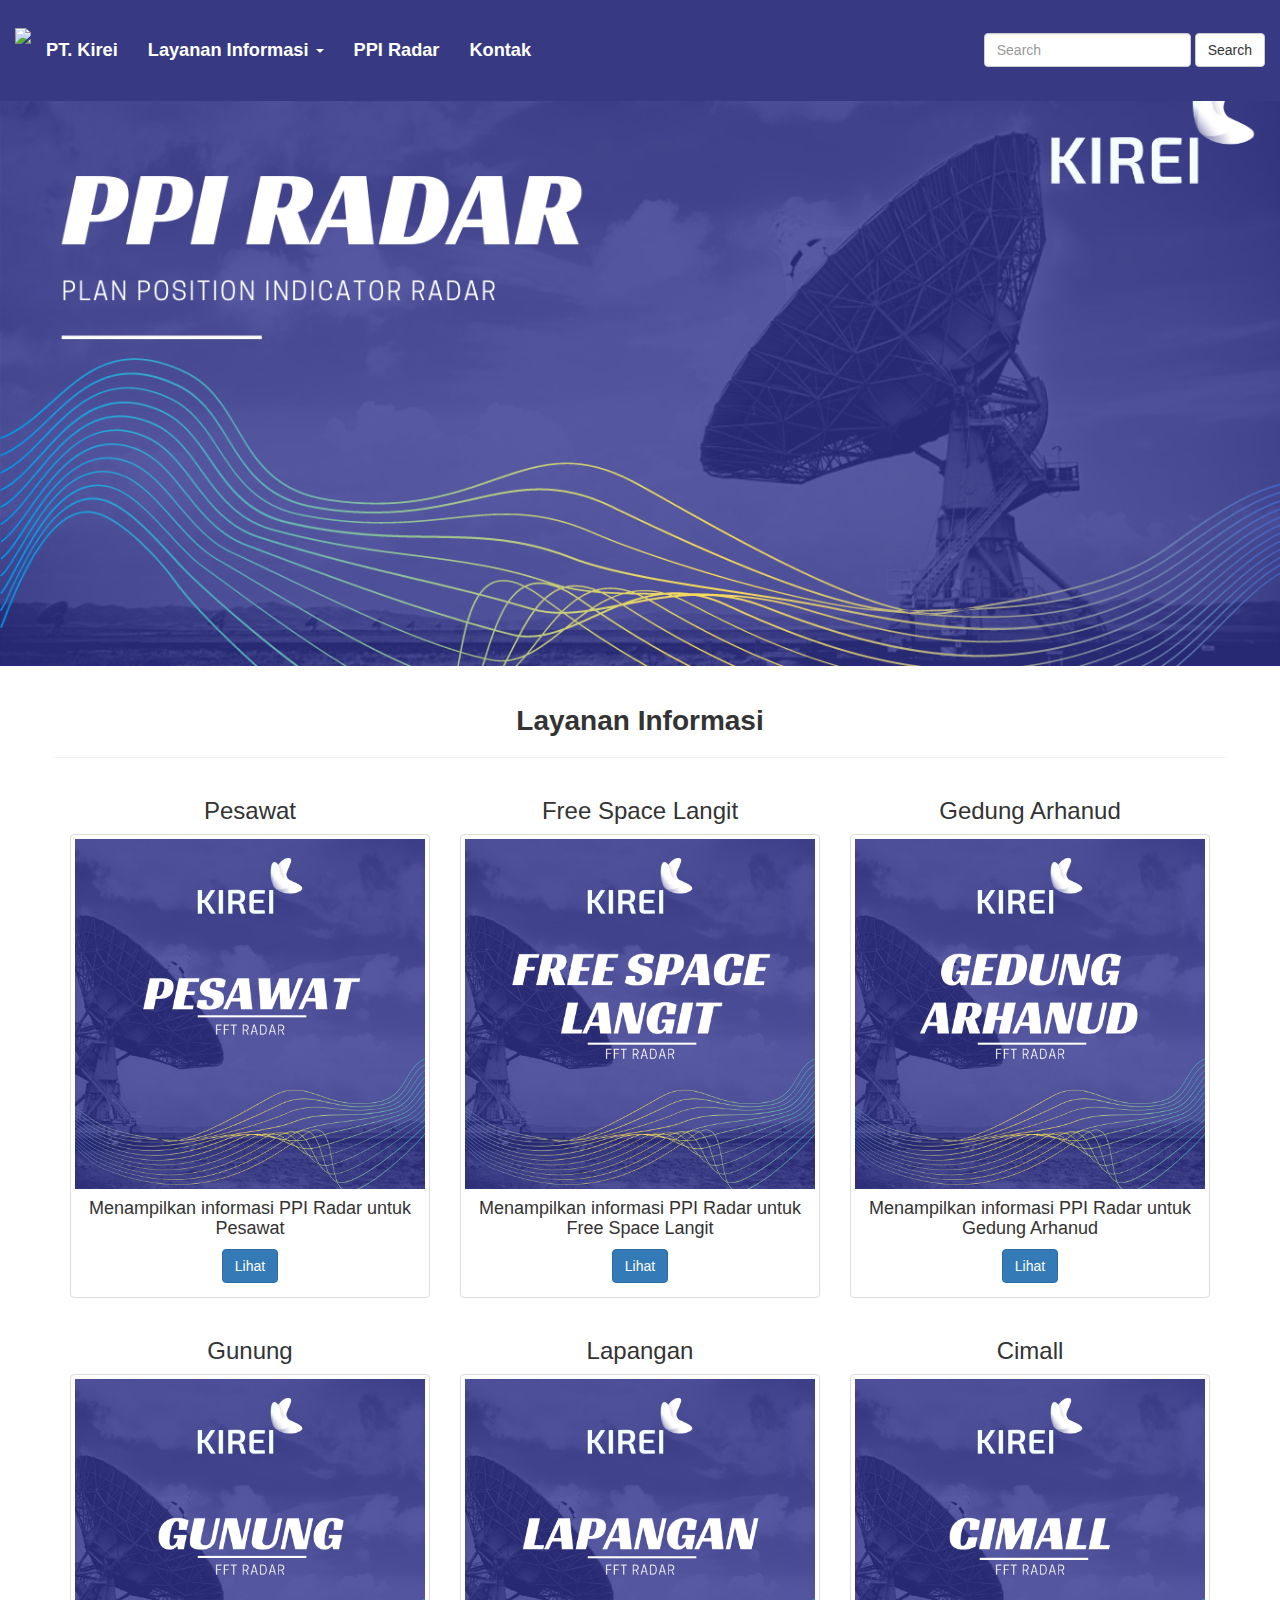
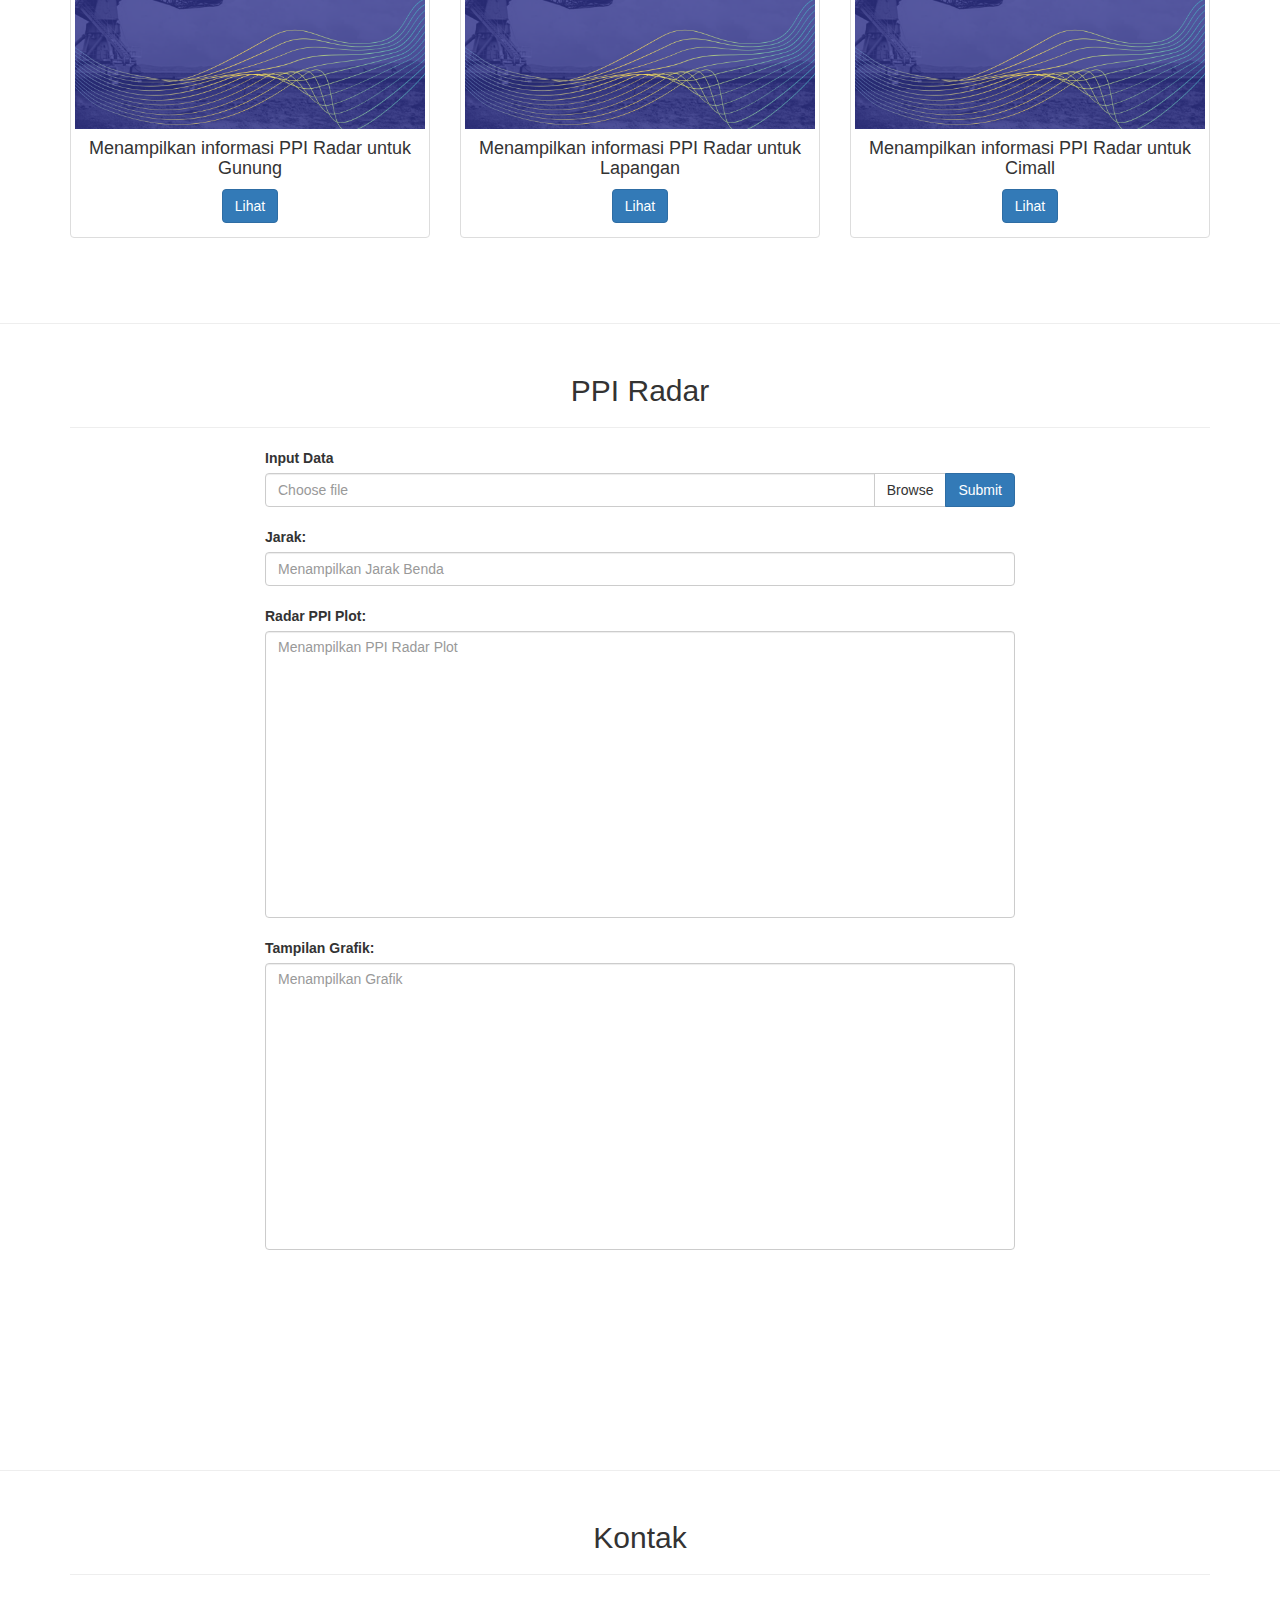
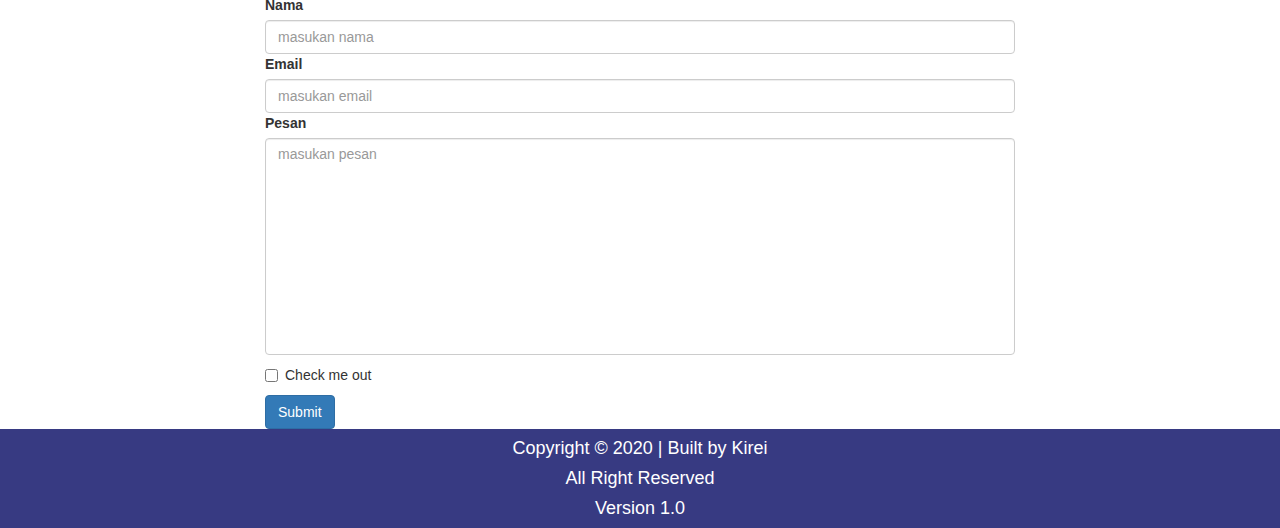
==== commit 2c00ced1: "new" ====
--- a/web/index.html
+++ b/web/index.html
@@ -32,14 +32,13 @@
             <span class="icon-bar"></span>
             <span class="icon-bar"></span>
           </button>
-          <img src="img/8.png" width="auto" height="50px" style="padding-top: 0px;"></a>
+          <a href="#home"><img src="img/8.png"  width="auto" height="50px" style="padding-top: 0px;"></a>
         </div>    
 
         <!-- Collect the nav links, forms, and other content for toggling -->
         <div class="collapse navbar-collapse" id="bs-example-navbar-collapse-1">
           <ul class="nav navbar-nav">
-            <li><a style="color:#FFFFFF; font-weight:bold; font-size: 130%; "href="#home">PPI Radar</a></li>
-            <li><a style="color:#FFFFFF; font-weight:bold; font-size: 130%; "href="https://kirei.co.id/">Kirei</a></li>
+            <li><a style="color:#FFFFFF; font-weight:bold; font-size: 130%; "href="https://kirei.co.id/">PT. Kirei</a></li>
           </ul>
           <ul class="nav navbar-nav navbar-left">
             <li class="dropdown">
@@ -55,8 +54,8 @@
             </li>
           </ul>
           <ul class="nav navbar-nav">
-            <li><a style="color:#FFFFFF; font-weight:bold; font-size: 130%;"href="#gaib" >Convert File Binary</a></li>
-            <li><a style="color:#FFFFFF; font-weight:bold; font-size: 130%;"href="#gaib-1">Kontak</a></li>
+            <li><a style="color:#FFFFFF; font-weight:bold; font-size: 130%;"href="#ppi" >PPI Radar</a></li>
+            <li><a style="color:#FFFFFF; font-weight:bold; font-size: 130%;"href="#contact1">Kontak</a></li>
           </ul>
           <form class="navbar-form navbar-right">
             <div class="form-group">
@@ -157,7 +156,7 @@
           </div>
         </div><!-- /row3 -->
       </div><!-- /container -->
-      <div style="padding-bottom: 50px; "class="gaib" id="gaib">
+      <div style="padding-bottom: 50px; "class="ppi" id="ppi">
       </div>
     </section><!-- /konten -->
 
@@ -169,7 +168,7 @@
         <!-- row1 -->
         <div class="row">
           <div class="col-sm-12 text-center">
-            <h2>Convert File Binary</h2>
+            <h2>PPI Radar</h2>
             <hr>
           </div>  
         </div><!-- /row1 -->
@@ -180,28 +179,35 @@
             <form>
               <div class="from-group">
                 <label for="input">Input Data</label>
-                <div class="input-group">
+                <div class="input-group btn-group">
                   <input type="text" class="form-control" placeholder="Choose file">
                   <span class="input-group-btn">
-                    <button class="btn btn-default" type="button">Browse</button>
-                    <button type="submit" class="btn btn-primary" role="button">Submit</button>
+                    <label class="btn btn-default">
+                    Browse <input type="file" style="display:none" name="berkas" id="berkas">
+                    </label>
+                    <button type="submit" class="btn btn-primary" role="button" name=
+                    "upload">Submit</button>
                   </span>
                 </div><!-- /input-group -->
               </div>
               <div class="from-group" style="margin-top: 20px">
-                <label for="Jarak">Jarak:</label>
-                <input type="text" id="Jarak" class="form-control" placeholder="Menampilkan Jarak Benda" readonly=>
+                <label for="Jarak">Jarak:</label> 
+                <input type="text" id="Jarak" class="form-control" placeholder="Menampilkan Jarak Benda" style="background-color: #FFFFFF;" readonly=>
+              </div>
+              <div class="from-group" style="margin-top: 20px">
+                <label for="Plot">Radar PPI Plot:</label>
+                <input type="text" id="Plot" class="form-control" placeholder="Menampilkan PPI Radar Plot" style="padding-top: 15px; padding-bottom: 270px; background-color: #FFFFFF;" readonly>
               </div>
               <div class="from-group" style="margin-top: 20px">
                 <label for="Grafik">Tampilan Grafik:</label>
-                <input type="text" id="Grafik" class="form-control" placeholder="Menampilkan Grafik"style="padding-top: 15px; padding-bottom: 270px;" readonly>
+                <input type="text" id="Grafik" class="form-control" placeholder="Menampilkan Grafik"style="padding-top: 15px; padding-bottom: 270px; background-color: #FFFFFF;" readonly>
                 <canvas id="chart-ppi"></canvas>
               </div>
             </form>
           </div>
         </div><!-- /row2 -->
       </div><!-- /container -->
-      <div style="padding-bottom: 50px; "class="gaib-1" id="gaib-1">
+      <div style="padding-bottom: 50px; "class="contact1" id="contact1">
       </div>
     </section><!-- /pencarian -->
 
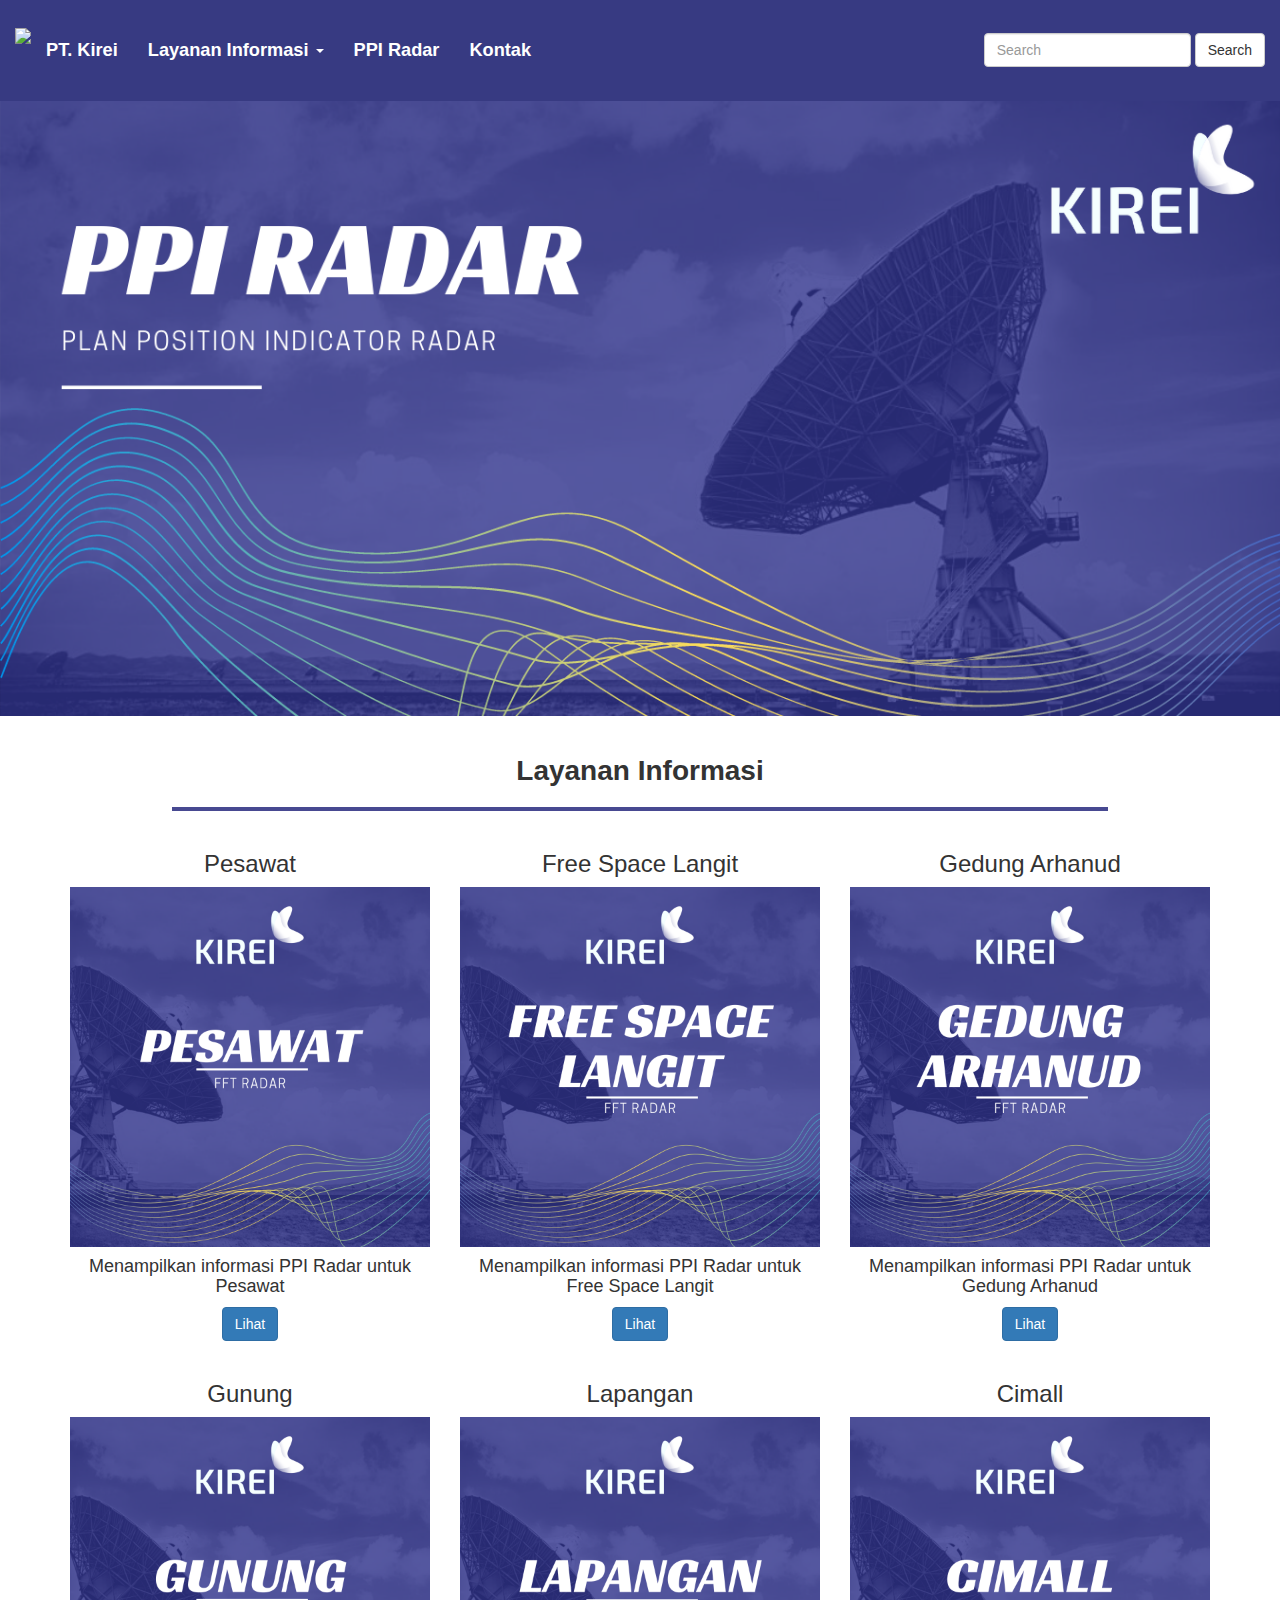
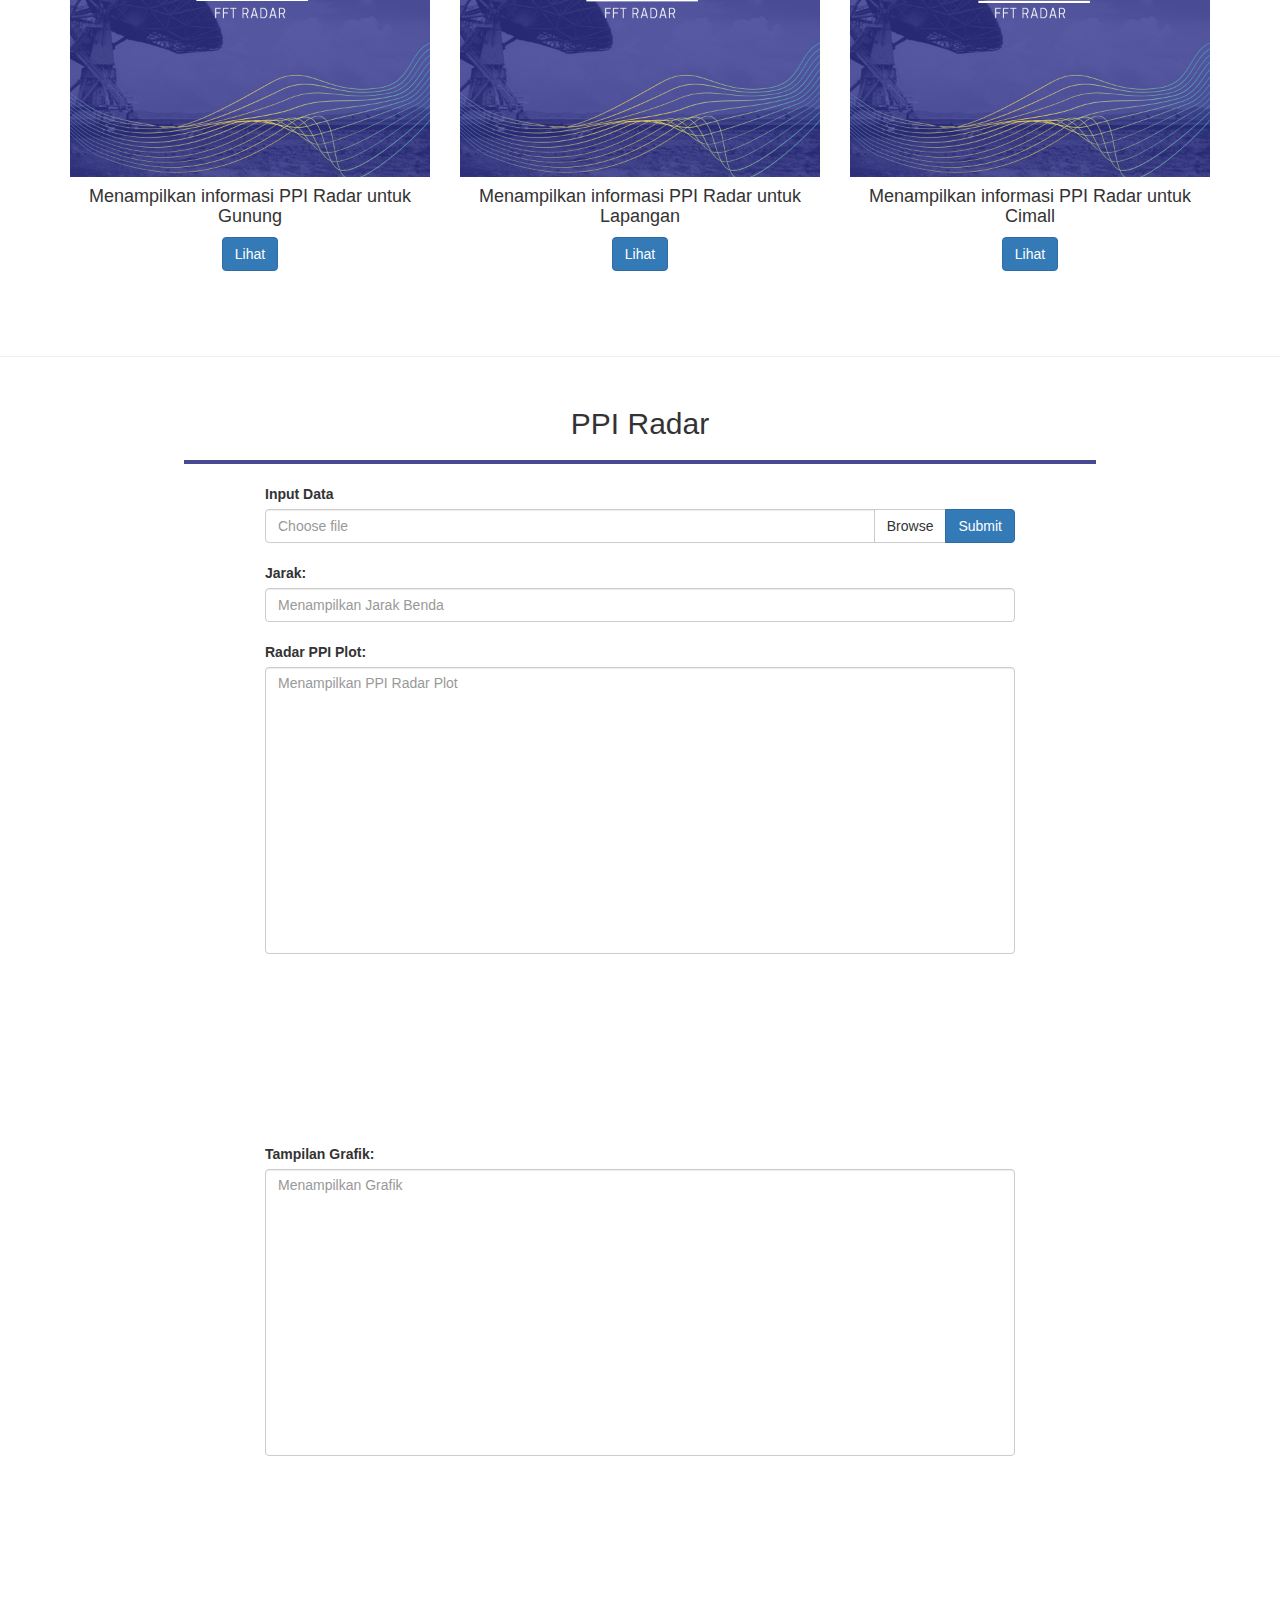
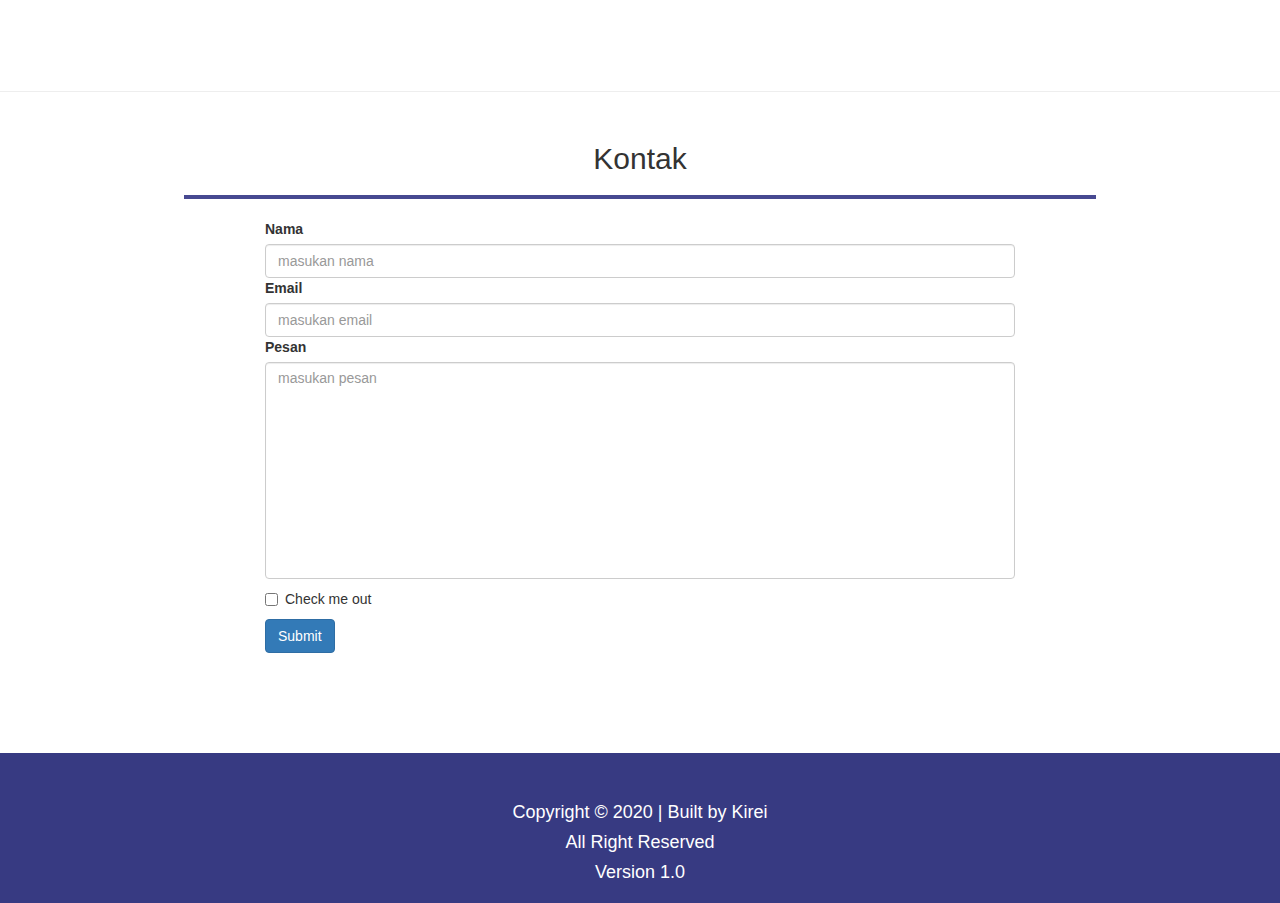
==== commit ec92e849: "new" ====
--- a/web/index.html
+++ b/web/index.html
@@ -179,11 +179,15 @@
             <form>
               <div class="from-group">
                 <label for="input">Input Data</label>
+                <i class="fa fa-upload"></i>
+                <!-- <input id="file" type="file" multiple="true"/> -->
+                <link rel="stylesheet" type="text/css" href="">
                 <div class="input-group btn-group">
-                  <input type="text" class="form-control" placeholder="Choose file">
+                  <input id="berkas" type="text" class="form-control" placeholder="Choose file">
                   <span class="input-group-btn">
                     <label class="btn btn-default">
-                    Browse <input type="file" style="display:none" name="berkas" id="berkas">
+                      Browse <span><input type="file" style="display:none" name="file" id="file" multiple="true" /></span>
+                      <!-- <input type="file" style="display:none" name="berkas" id="berkas"> -->
                     </label>
                     <button type="submit" class="btn btn-primary" role="button" name=
                     "upload">Submit</button>
@@ -197,11 +201,12 @@
               <div class="from-group" style="margin-top: 20px">
                 <label for="Plot">Radar PPI Plot:</label>
                 <input type="text" id="Plot" class="form-control" placeholder="Menampilkan PPI Radar Plot" style="padding-top: 15px; padding-bottom: 270px; background-color: #FFFFFF;" readonly>
+                <canvas id="diag-ppi" style="padding-top: 15px"></canvas>
               </div>
               <div class="from-group" style="margin-top: 20px">
                 <label for="Grafik">Tampilan Grafik:</label>
                 <input type="text" id="Grafik" class="form-control" placeholder="Menampilkan Grafik"style="padding-top: 15px; padding-bottom: 270px; background-color: #FFFFFF;" readonly>
-                <canvas id="chart-ppi"></canvas>
+                <canvas id="chart-ppi" style="padding-top: 15px"></canvas>
               </div>
             </form>
           </div>
@@ -276,7 +281,7 @@
     <script src="https://cdnjs.cloudflare.com/ajax/libs/moment.js/2.24.0/moment.min.js"></script>
     <script src="https://cdnjs.cloudflare.com/ajax/libs/toastr.js/latest/toastr.min.js"></script>
     <!-- ChartJS -->
-    <script src="https://cdn.jsdelivr.net/npm/chart.js@2.8.0"></script>
+    <script src="https://cdn.jsdelivr.net/npm/chart.js@2.9.3"></script>
 
     <script src="js/script.js"></script>
     <script src="js/chartppi.js"></script>
--- a/web/css/style.css
+++ b/web/css/style.css
@@ -1,27 +1,33 @@
-hq {
-	text-align: center;
-}
-
-.first {
-	margin-top: 50px ;
-}
-
-.navbar {
-	background-color: #1D2969
-}
-
-.footer {
-	position: absolute;
-	bottom: 0;
-	width: 100%;
-	height: 100px;
-	background-color: : #1D2969
-}
-
-.konten {
-	margin-bottom: 100px;
-}
-
-.contact {
-	margin-bottom: 100px;
-}+html {
+	position : relative;
+}
+body {
+	margin-bottom: 250px;
+	margin-top: 100px;
+}
+nav {
+	padding-top: 25px;
+	padding-bottom: 25px;
+	background-color: #474991
+	border: none;
+	margin: 0px;
+}
+
+section hr {
+	width: 1000px;
+	border-top: 4px solid #474991;
+	max-width: 80%
+}
+footer {
+	background-color: #F8F8F8;
+	position : absolute;
+	bottom : 0;
+	width :100%;
+	height : 150px;
+	padding-top: 40px;
+}
+.tmb-no-border {
+	padding: 0px;
+	border:none ;
+}
+
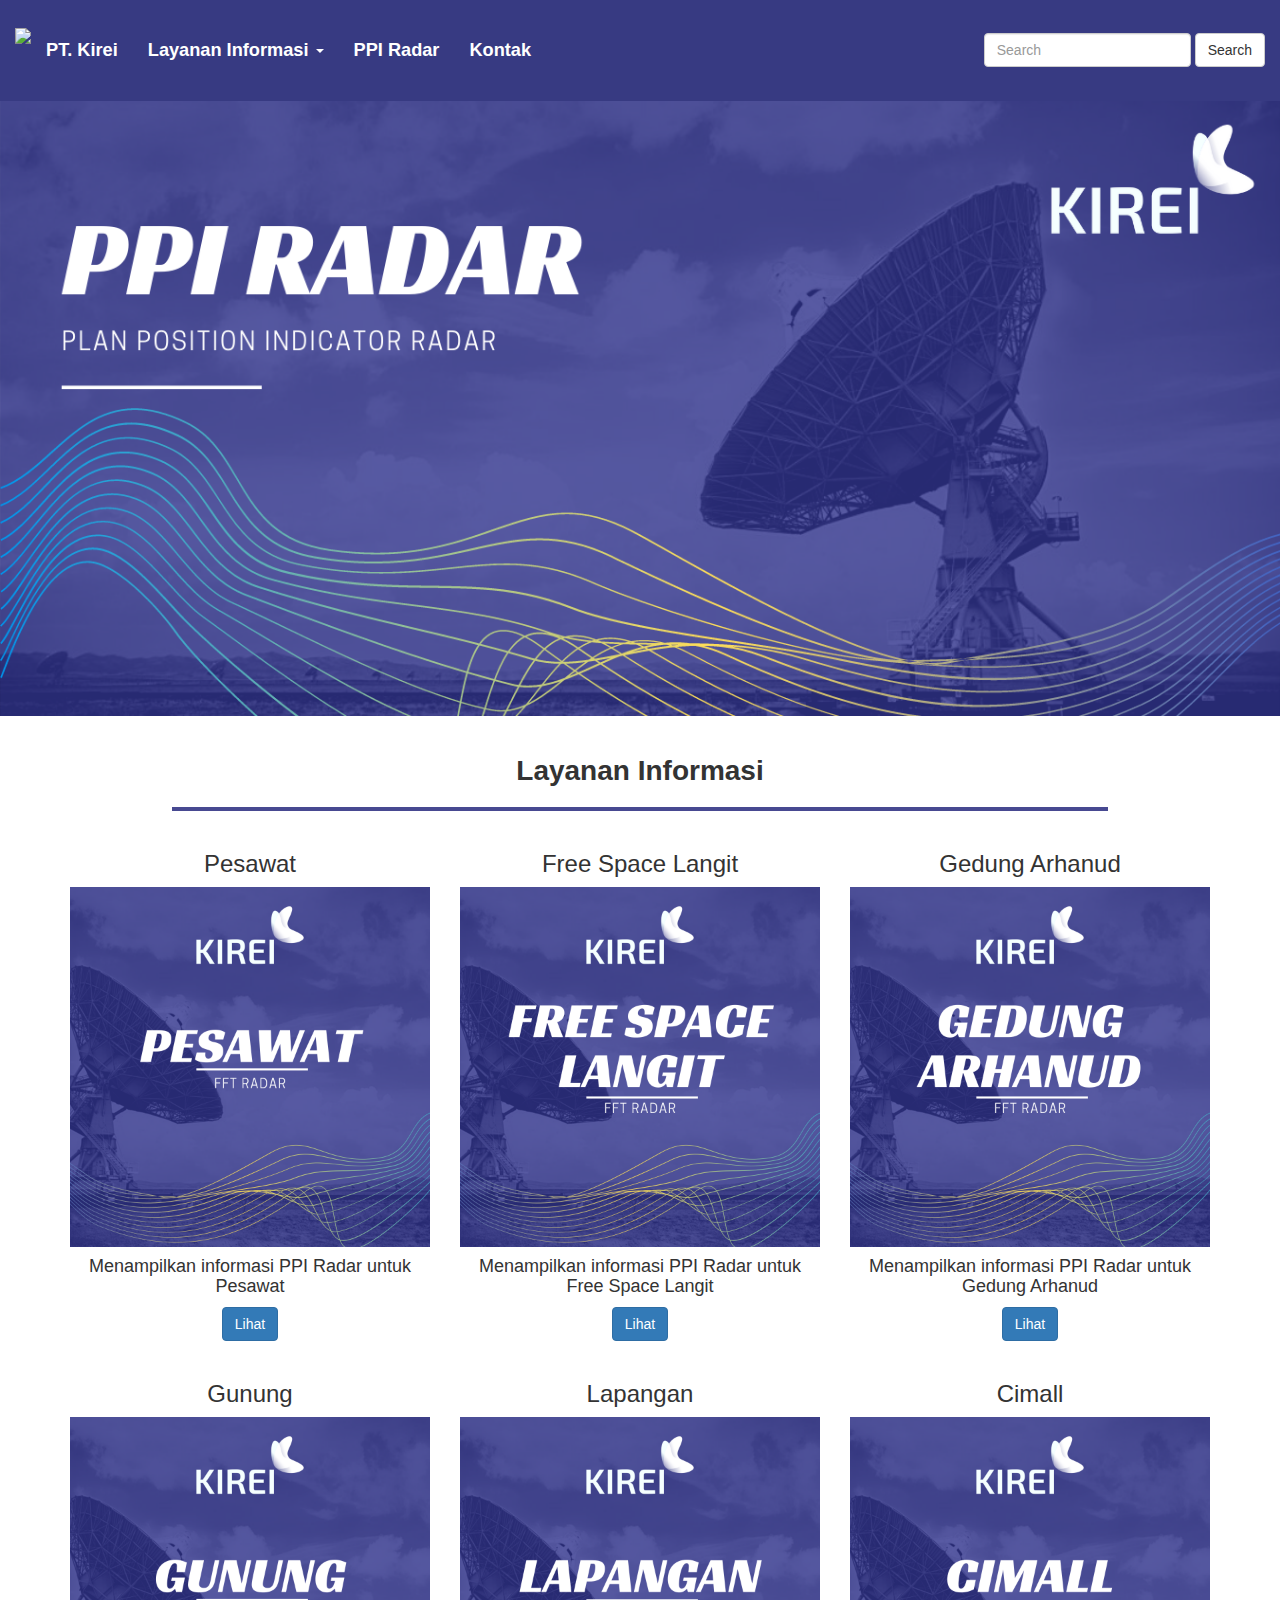
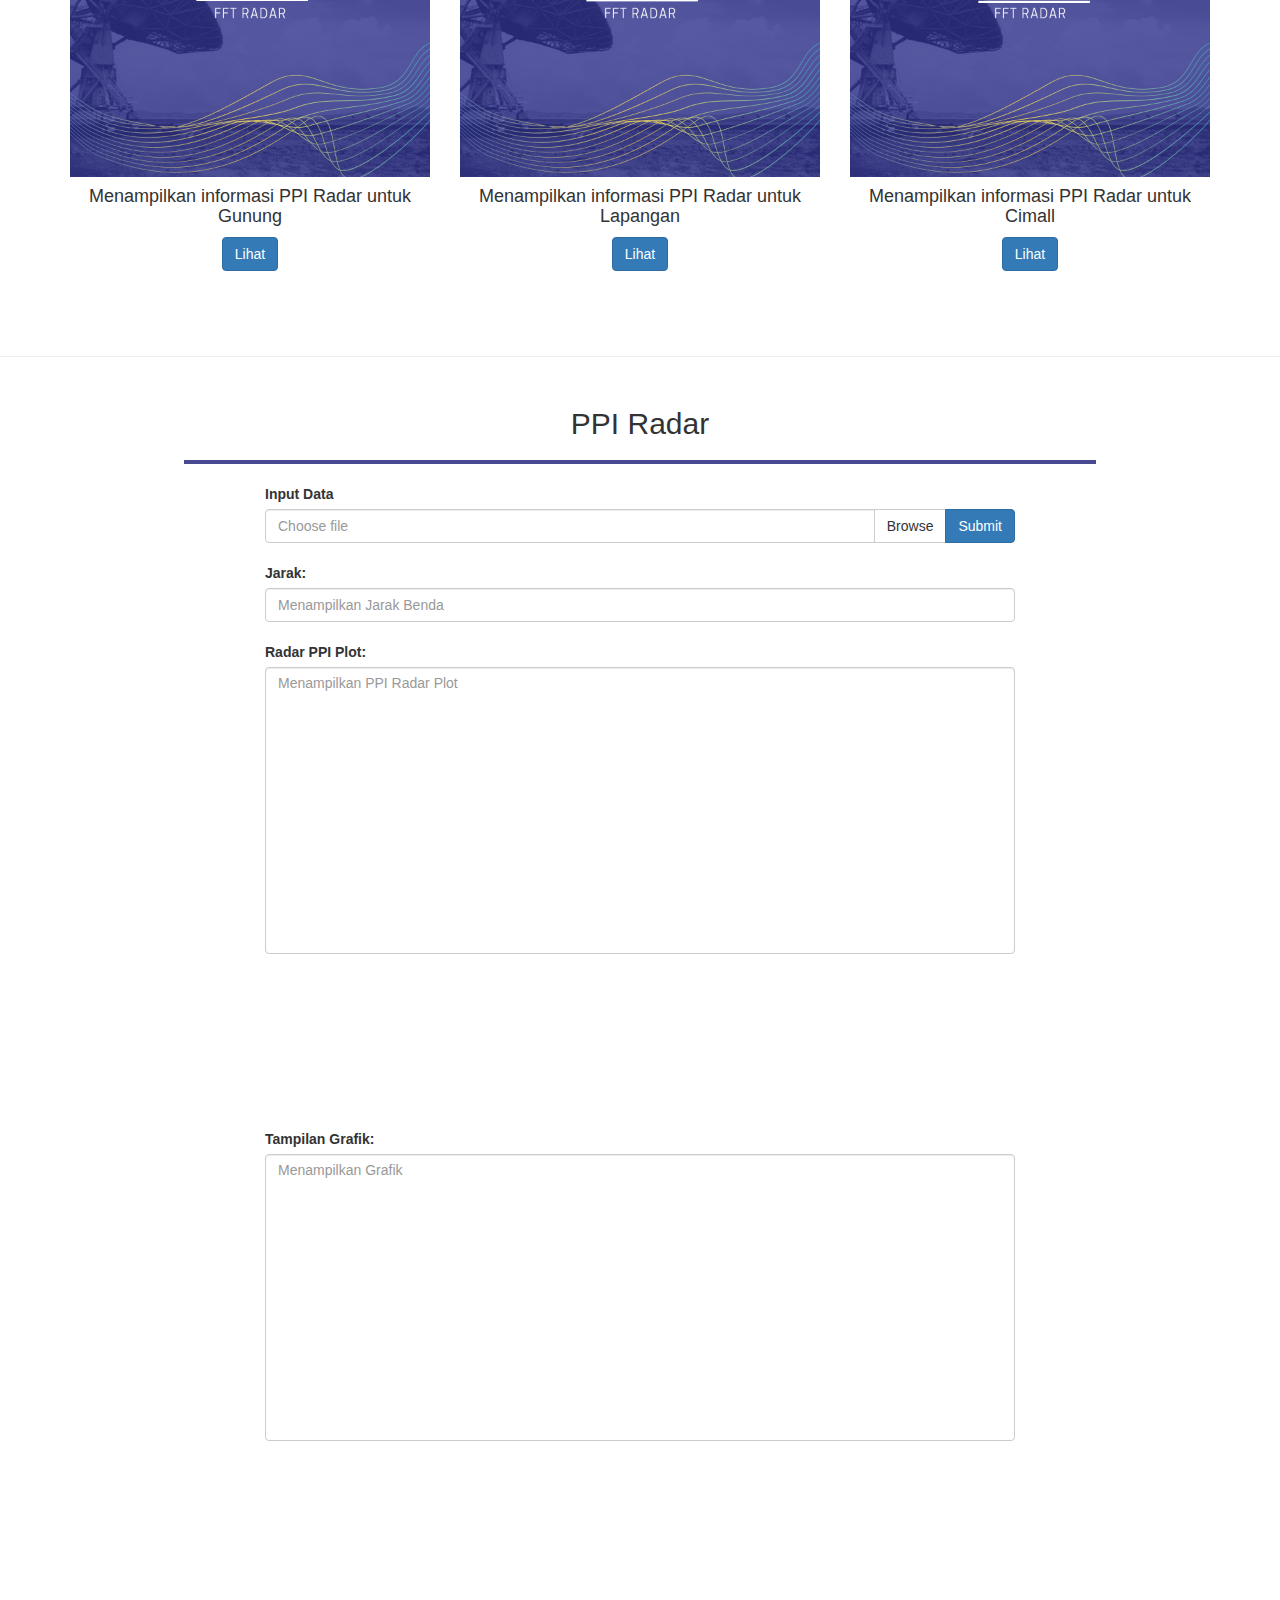
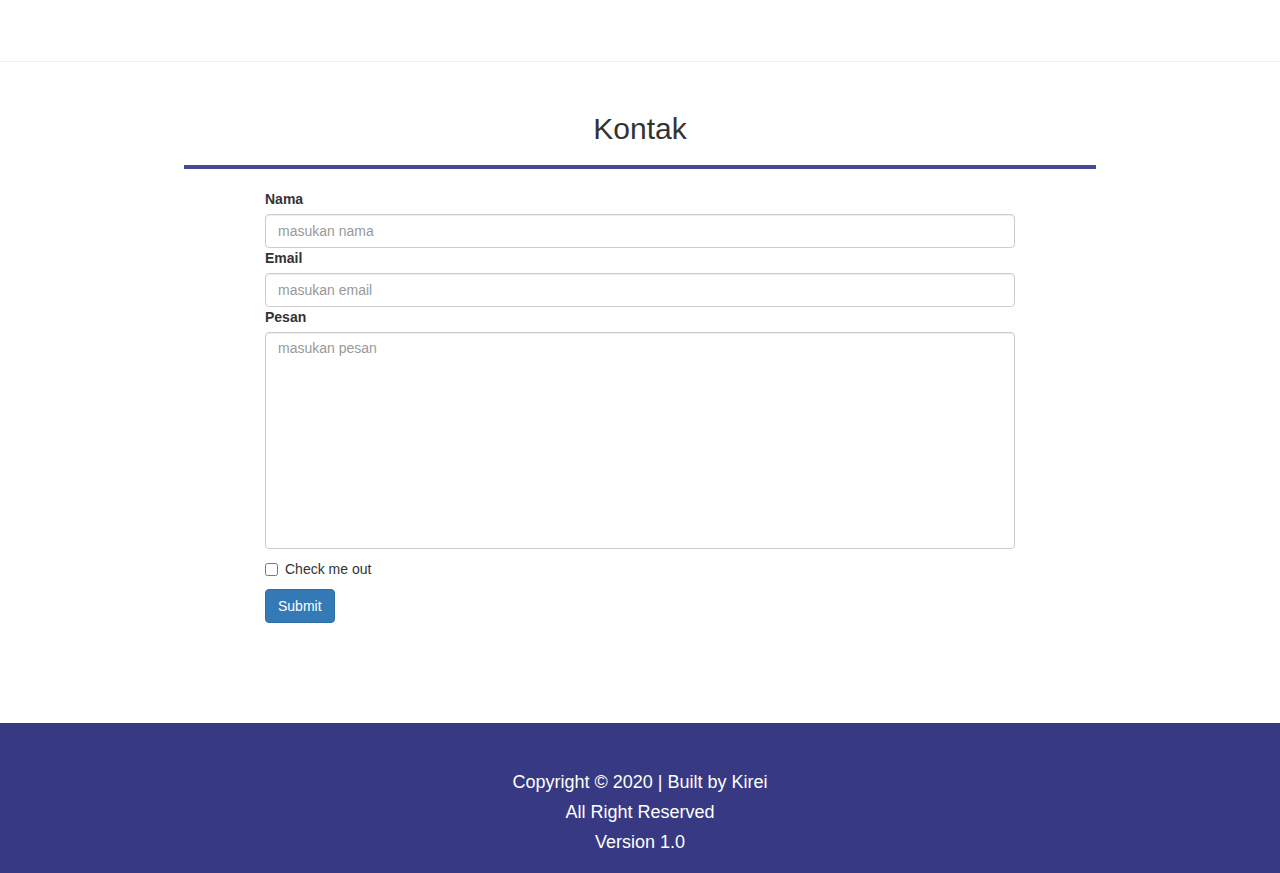
==== commit 00edf743: "ppi done" ====
--- a/web/index.html
+++ b/web/index.html
@@ -179,15 +179,11 @@
             <form>
               <div class="from-group">
                 <label for="input">Input Data</label>
-                <i class="fa fa-upload"></i>
-                <!-- <input id="file" type="file" multiple="true"/> -->
-                <link rel="stylesheet" type="text/css" href="">
                 <div class="input-group btn-group">
-                  <input id="berkas" type="text" class="form-control" placeholder="Choose file">
+                  <input type="text" class="form-control" placeholder="Choose file">
                   <span class="input-group-btn">
                     <label class="btn btn-default">
-                      Browse <span><input type="file" style="display:none" name="file" id="file" multiple="true" /></span>
-                      <!-- <input type="file" style="display:none" name="berkas" id="berkas"> -->
+                    Browse <input type="file" style="display:none" name="berkas" id="berkas">
                     </label>
                     <button type="submit" class="btn btn-primary" role="button" name=
                     "upload">Submit</button>
@@ -201,12 +197,12 @@
               <div class="from-group" style="margin-top: 20px">
                 <label for="Plot">Radar PPI Plot:</label>
                 <input type="text" id="Plot" class="form-control" placeholder="Menampilkan PPI Radar Plot" style="padding-top: 15px; padding-bottom: 270px; background-color: #FFFFFF;" readonly>
-                <canvas id="diag-ppi" style="padding-top: 15px"></canvas>
+                <canvas id="rad-ppi"></canvas>
               </div>
               <div class="from-group" style="margin-top: 20px">
                 <label for="Grafik">Tampilan Grafik:</label>
                 <input type="text" id="Grafik" class="form-control" placeholder="Menampilkan Grafik"style="padding-top: 15px; padding-bottom: 270px; background-color: #FFFFFF;" readonly>
-                <canvas id="chart-ppi" style="padding-top: 15px"></canvas>
+                <canvas id="chart-ppi"></canvas>
               </div>
             </form>
           </div>
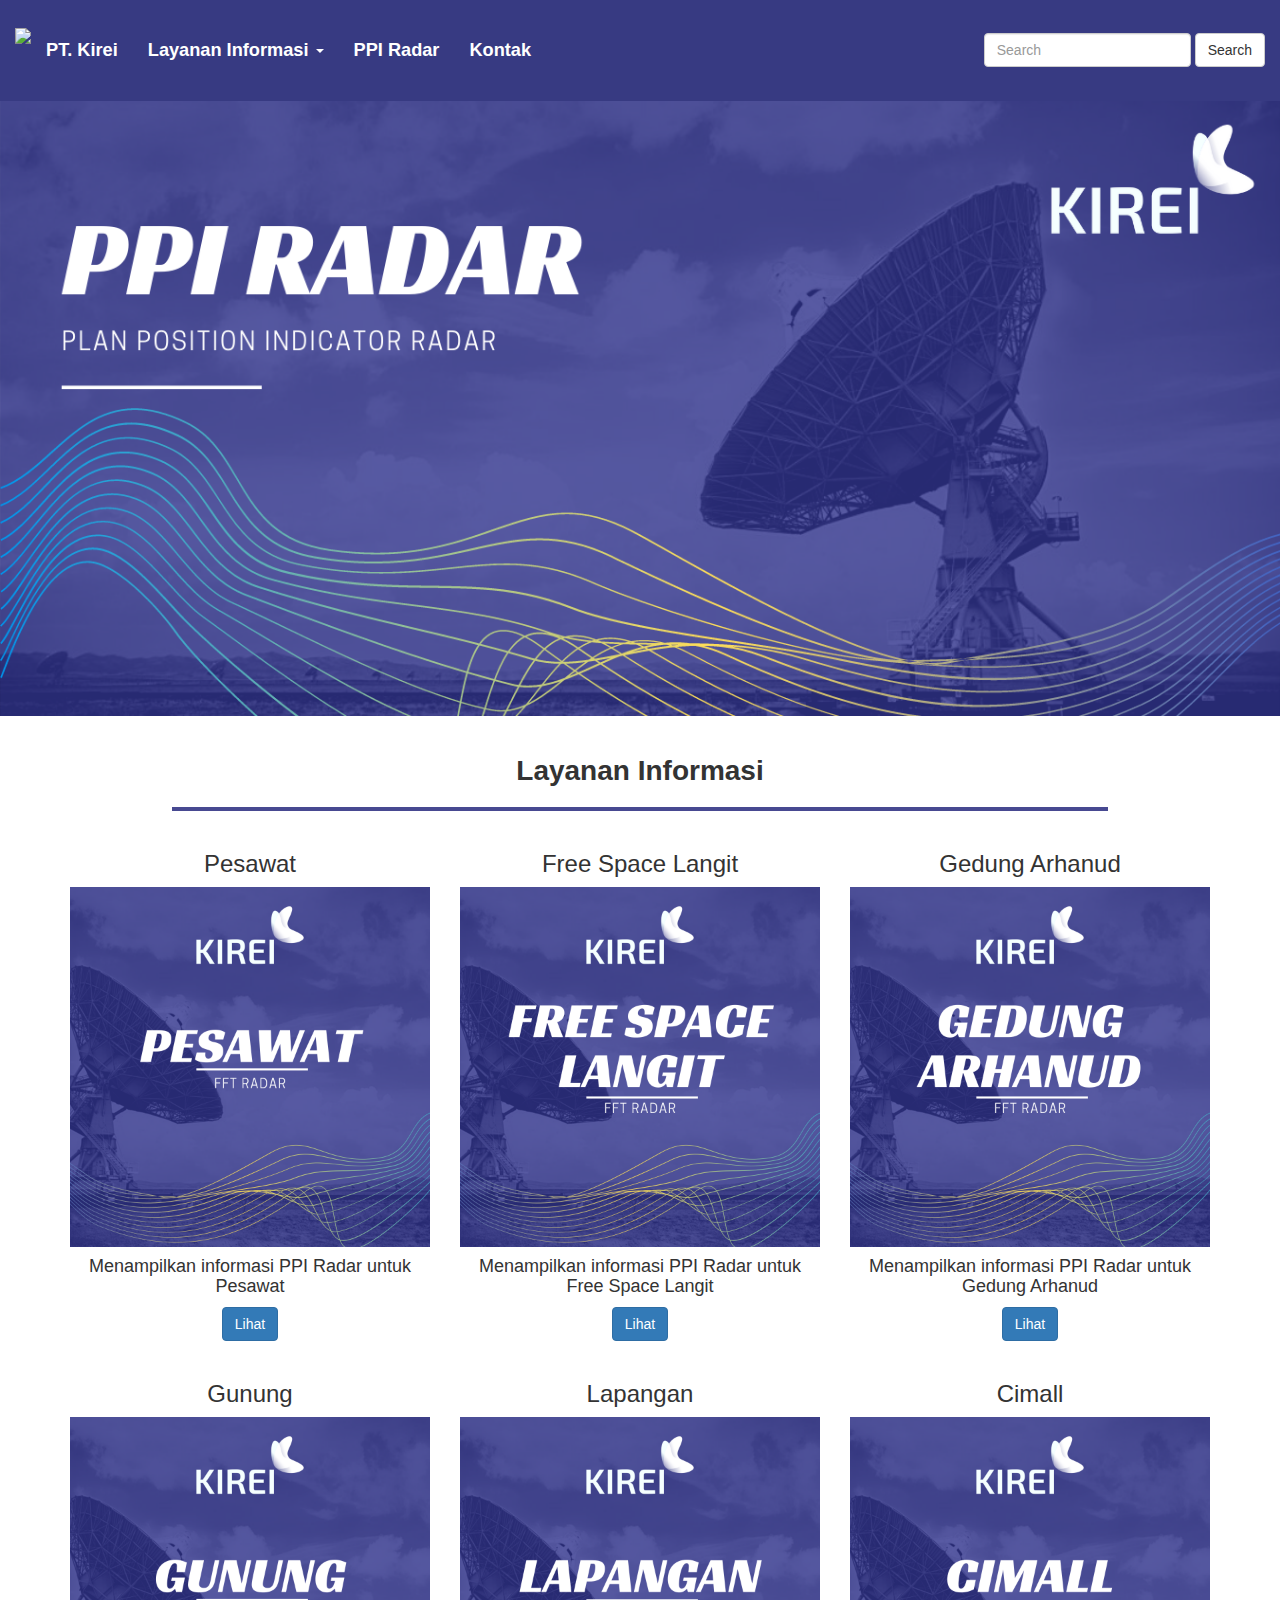
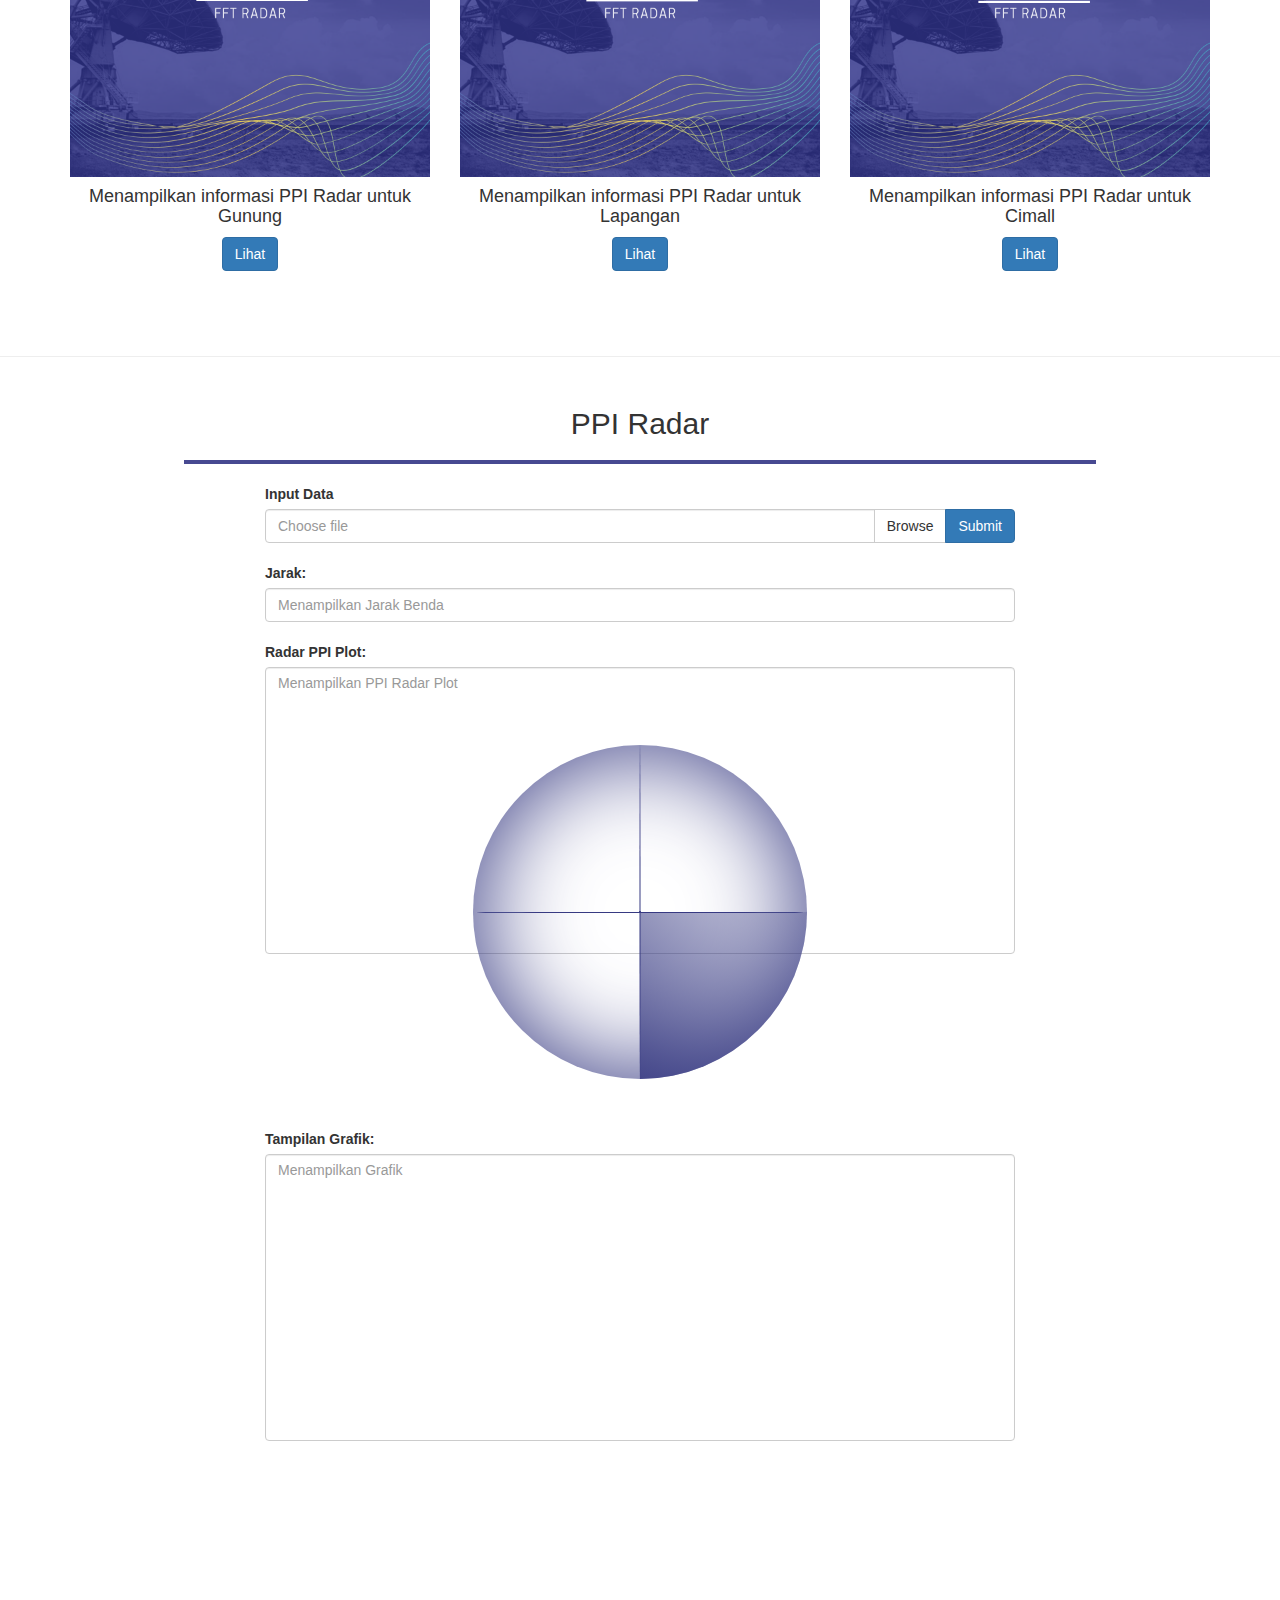
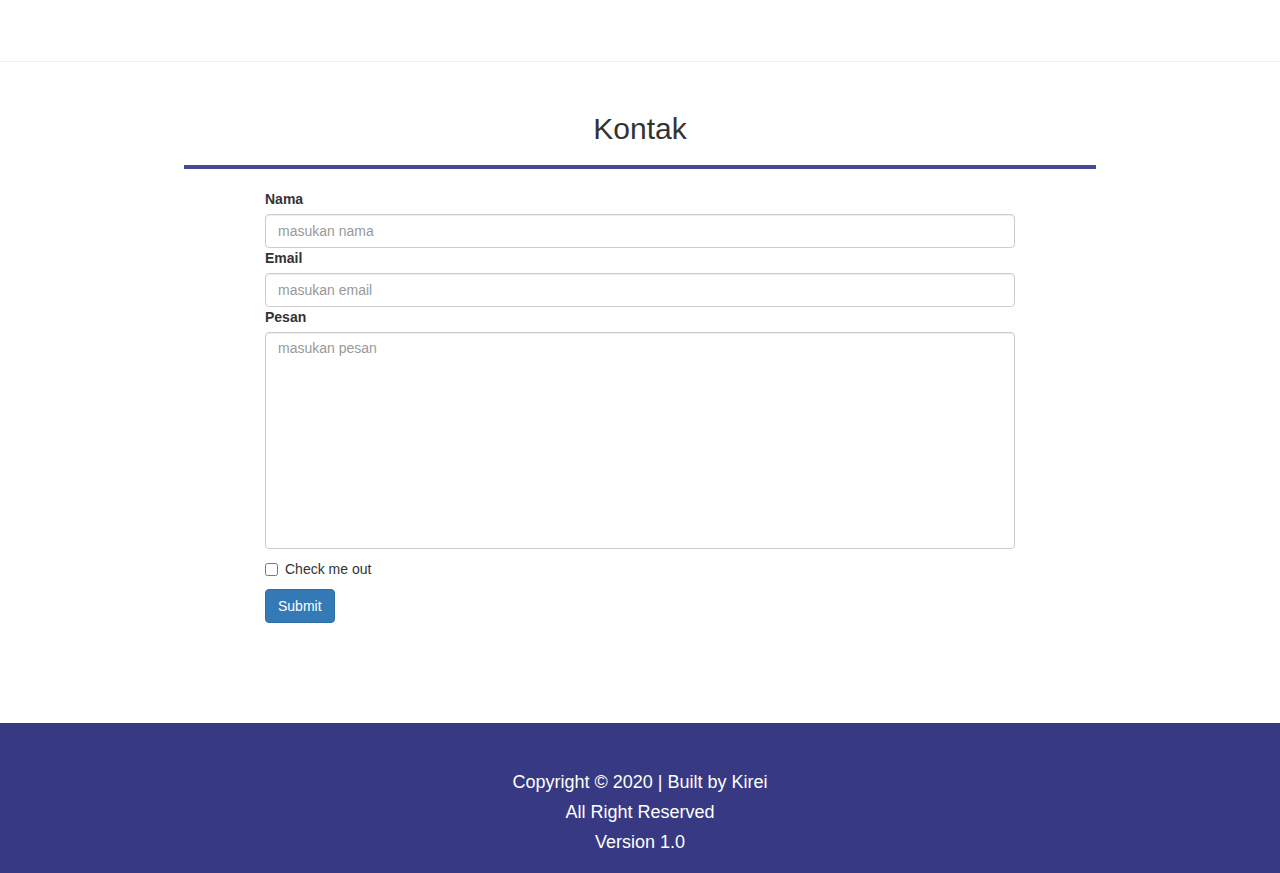
==== commit 4aee80cd: "new" ====
--- a/web/index.html
+++ b/web/index.html
@@ -176,27 +176,43 @@
         <!-- row2 -->
         <div class="row">
           <div class="col-sm-8 col-sm-offset-2">
-            <form>
+            <form action="upload.php" method="post" enctype="multipart/form-data">
               <div class="from-group">
                 <label for="input">Input Data</label>
+                <i class="fa fa-upload"></i>
+                <!-- <input id="file" type="file" multiple="true"/> -->
+                <link rel="stylesheet" type="text/css" href="">
                 <div class="input-group btn-group">
-                  <input type="text" class="form-control" placeholder="Choose file">
+                  <input id="berkas" type="text" class="form-control" placeholder="Choose file">
                   <span class="input-group-btn">
                     <label class="btn btn-default">
-                    Browse <input type="file" style="display:none" name="berkas" id="berkas">
+                      Browse <span><input type="file" style="display:none" name="file[]" id="file" multiple="true" /></span>
+                      <!-- <input type="file" style="display:none" name="berkas" id="berkas"> -->
                     </label>
                     <button type="submit" class="btn btn-primary" role="button" name=
                     "upload">Submit</button>
                   </span>
                 </div><!-- /input-group -->
               </div>
-              <div class="from-group" style="margin-top: 20px">
+              <div class="from-group" style="margin-top: 20px;">
                 <label for="Jarak">Jarak:</label> 
                 <input type="text" id="Jarak" class="form-control" placeholder="Menampilkan Jarak Benda" style="background-color: #FFFFFF;" readonly=>
               </div>
-              <div class="from-group" style="margin-top: 20px">
+              <div class="from-group" style="margin-top: 20px;">
                 <label for="Plot">Radar PPI Plot:</label>
                 <input type="text" id="Plot" class="form-control" placeholder="Menampilkan PPI Radar Plot" style="padding-top: 15px; padding-bottom: 270px; background-color: #FFFFFF;" readonly>
+                <div class="ok" id="ok"> 
+                  <ul class="radar">
+                    <li></li>
+                    <li></li>
+                    <li></li>
+                    <li></li>
+                    <li></li>
+                    <li></li>
+                    <li></li>
+                    <li></li>
+                  </ul>
+                </div>
                 <canvas id="rad-ppi"></canvas>
               </div>
               <div class="from-group" style="margin-top: 20px">
--- a/web/css/style.css
+++ b/web/css/style.css
@@ -31,3 +31,117 @@
 	border:none ;
 }
 
+ .radar
+ {
+ 	position: absolute;
+ 	top: 38.5%;
+ 	left: 50%;
+ 	transform: translate(-50%,-50%);
+ 	margin: 0; 
+ 	padding: 0;
+ 	width: 334px;
+ 	height: 334px;
+ 	border-radius: 50%;
+ 	background: #000000 transparent: 30%  url();
+ 	background-size: cover;
+ 	box-shadow: 0 0px 0 #c5c5c5, inset 0 0 100px rgba(55, 58, 130, 5);
+ 	overflow: hidden;
+ }
+ .radius:before
+ {
+ 	content:'';
+ 	position:absolute;
+ 	top: 80%;
+ 	left: 35%;
+ 	width: 10px;
+ 	height: 10px;
+ 	background: #00ff00;
+ 	border-radius: 50%;
+ 	filter: blur(2px);
+ 	animation: glow 5s linear infinite;
+ }
+ .radar:after
+ {
+ 	content: '';
+ 	position: absolute;top: 60%;
+ 	left: 25%;
+ 	width: 0px;
+ 	height: 0px;
+ 	background: #00ff00;
+ 	border-radius: 50%;
+ 	filter: blur(2px);
+ 	animation: glow 5s linear infinite;
+ }
+ .radar li:nth-child(1),
+ .radar li:nth-child(2),
+ .radar li:nth-child(3),
+ .radar li:nth-child(4)
+ {
+ 	list-style: none;
+ 	position: absolute;
+ 	top: 50%;
+ 	height: 1px;
+ 	width: 100%;
+ 	background: rgba(55, 58, 130, 1);
+ 	border-radius: 50%;
+ }
+.radar li:nth-child(2)
+{
+	transform: rotate(90deg);
+}
+.radar li:nth-child(5),
+.radar li:nth-child(6),
+.radar li:nth-child(7)
+{
+	list-style: none;
+	position: absolute;
+	top: 50%;
+	left: 50%;
+	transform: translate(-50%, -50%);
+ 	border: 1px solid rgba(55, 58, 130, 1);
+ 	background: transparent;
+ 	border-radius: 50%;
+}
+.radar li:nth-child(7)
+{
+	width: 360px;
+	height: 360px;   
+}
+.radar li:nth-child(8)
+{
+	list-style: none;
+	position: absolute;
+	top: 50%;
+	left: 50%;
+	width: 250%;
+	height: 250px;
+	background: linear-gradient(45deg, #373A82 0%, transparent 50%); 
+	transform-origin:top left;
+	animation: animate 12s linear infinite;
+}
+@keyframes animate
+{
+	0%
+	{
+		transform: rotate(-110deg);
+	}
+	100%
+	{
+		transform: rotate(250deg);
+	}
+}
+@keyframes glow
+{
+	0%
+	{
+		opacity: 0;
+	}
+	50%
+	{
+		opacity: 50;
+	}
+	100%
+	{
+		opacity: 0;
+	}
+}